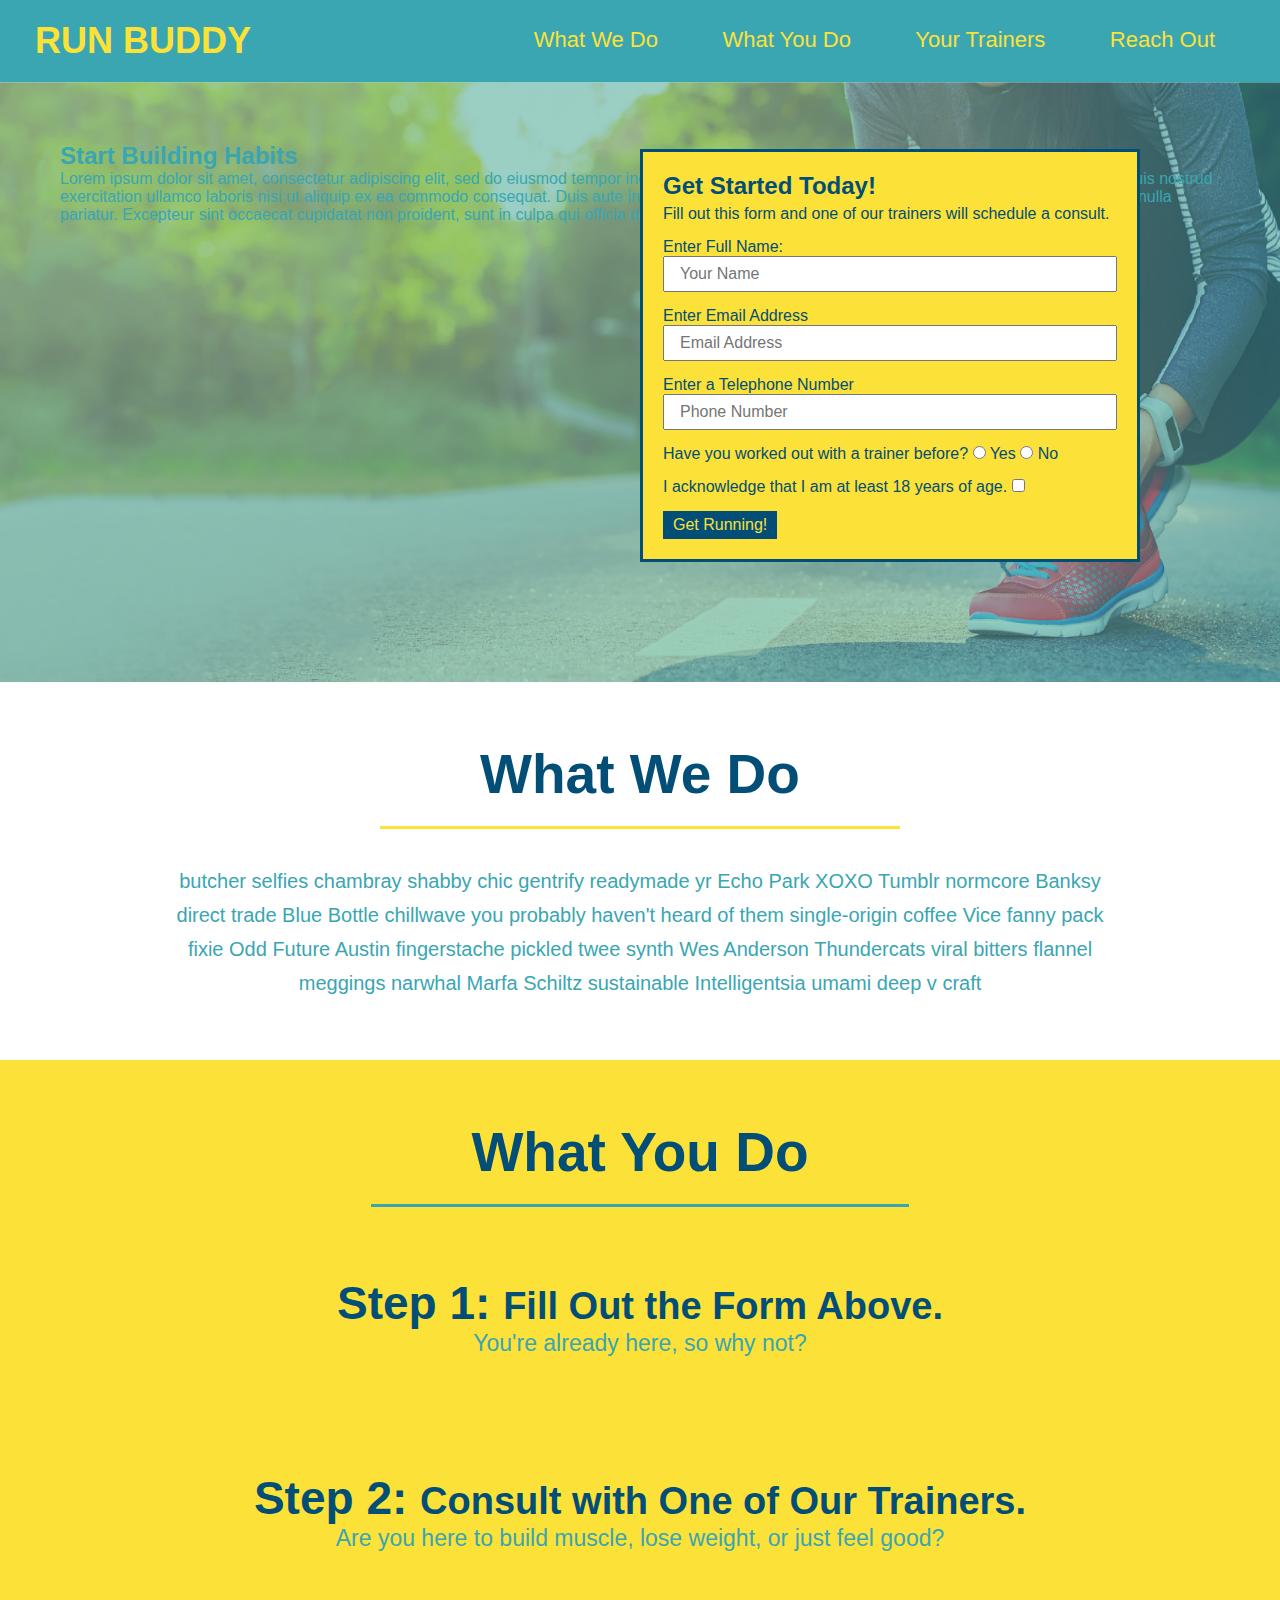
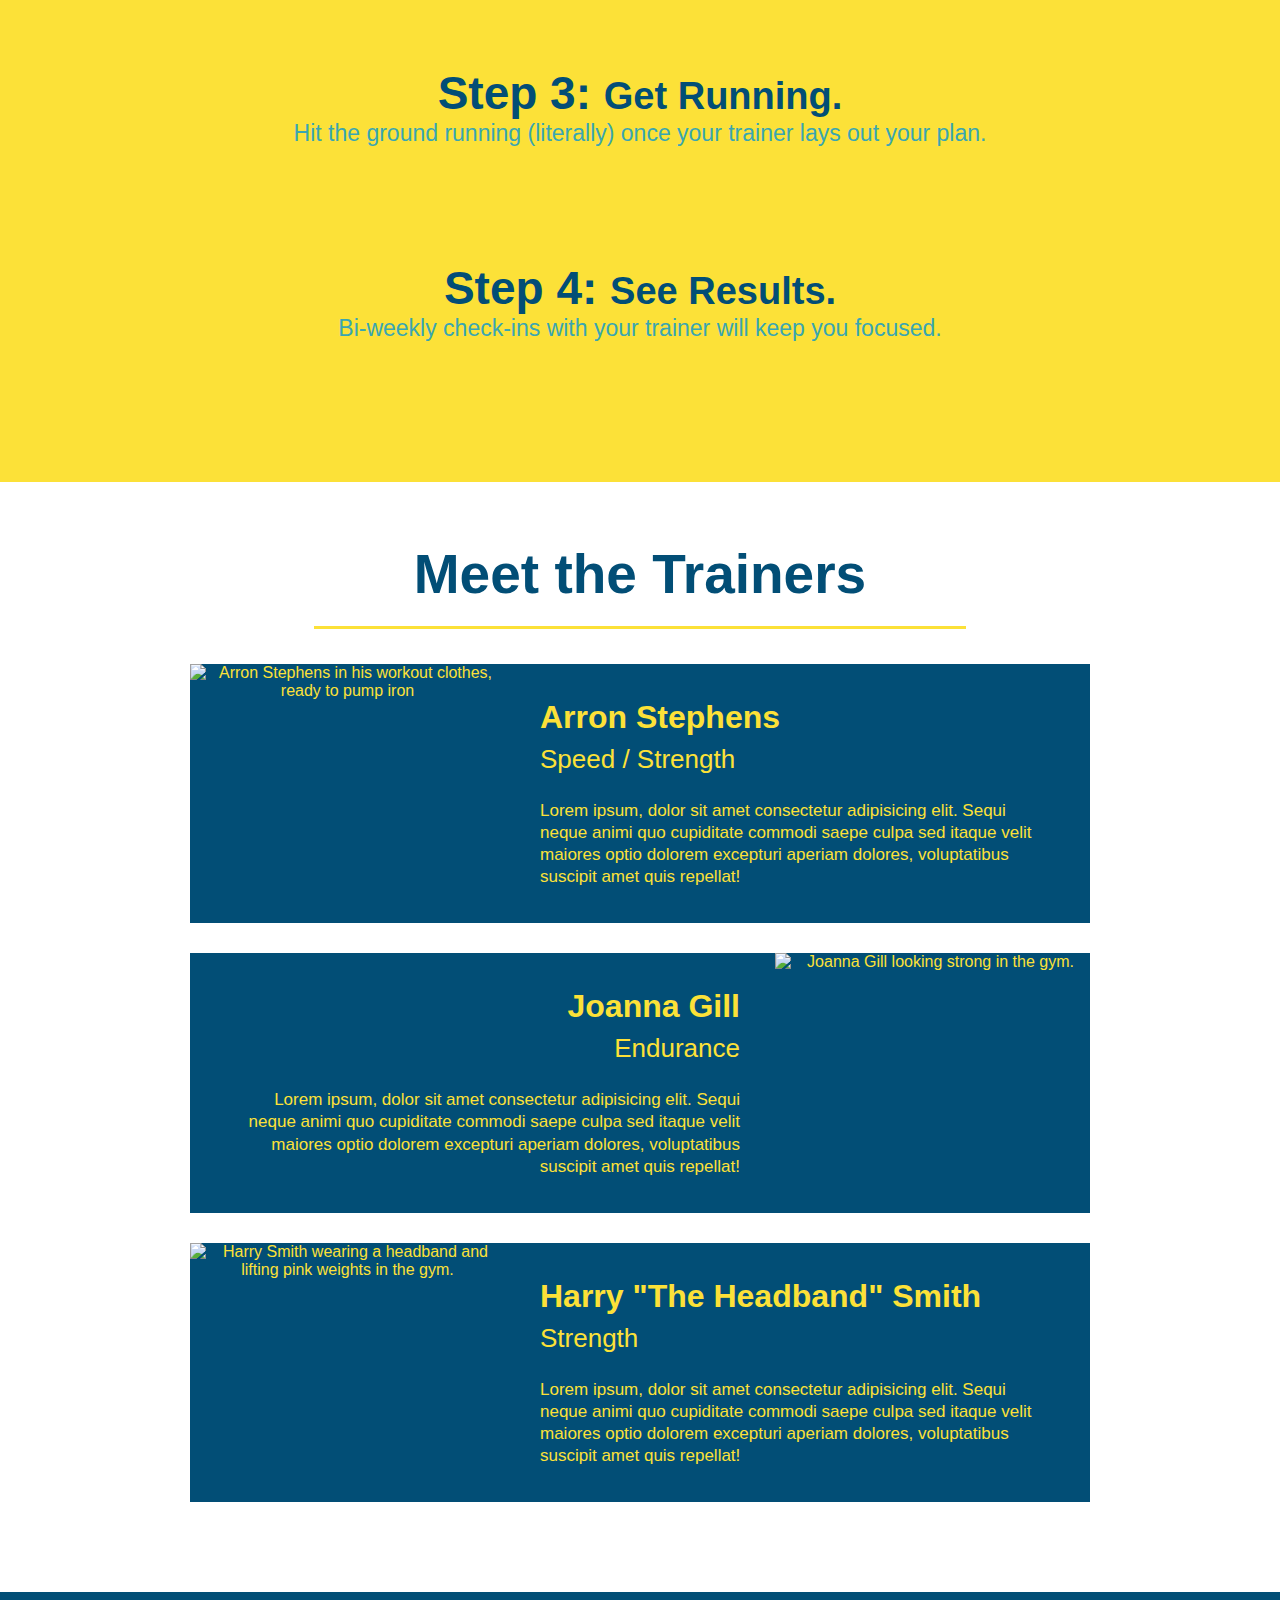
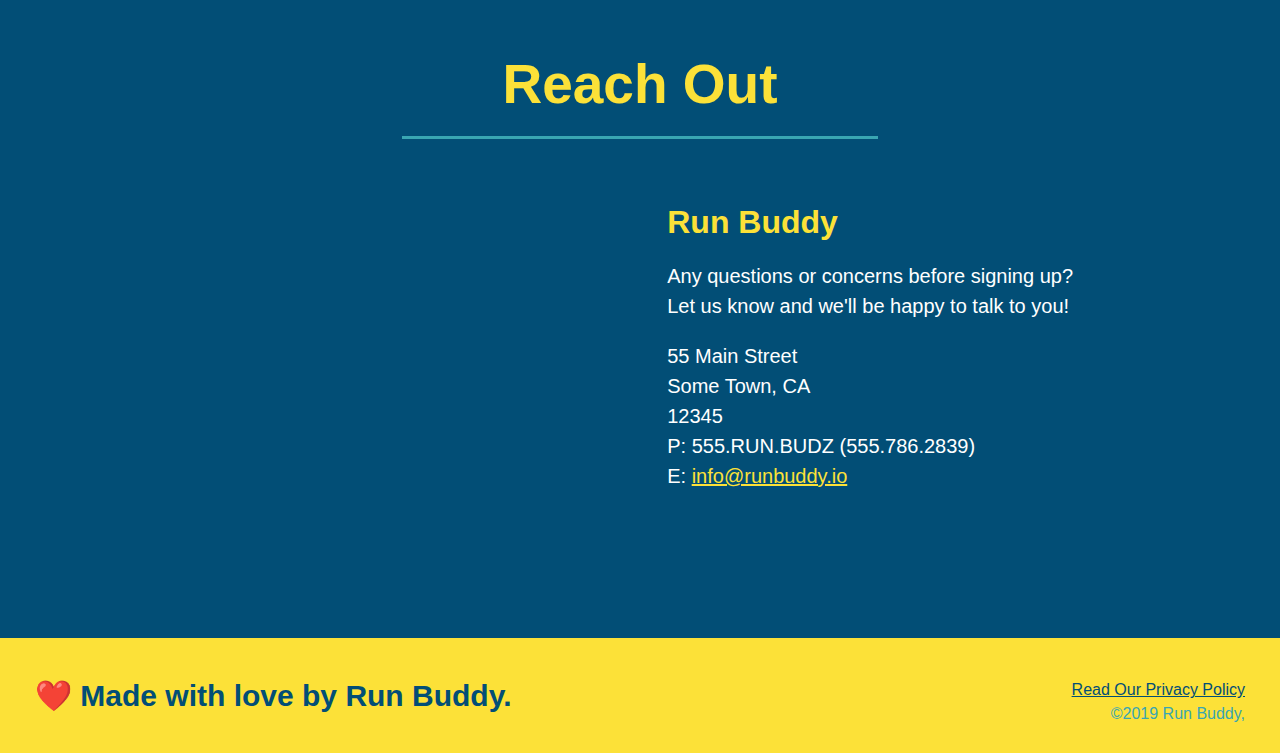
==== index.html @ 844c63ee "add content to hero, replace image" ====
<!DOCTYPE html>
<html lang="en">
    <head>
        <meta charset="UTF-8"/>
        <link rel="stylesheet" href="./assets/css/style.css"/>
        <title>Run Buddy</title>
    </head>
    <!-- body -->
    <body>
        <!--navigation-->
        <header>
            <h1>
                <a href="/">RUN BUDDY</a> 
            </h1>
            <nav>
                <!--Unordered list element-->
                <ul>
                    <li>
                        <!--anchor element-->
                        <a href="#what-we-do">What We Do</a>
                    </li>
                    <li>
                        <a href="#what-you-do">What You Do</a>
                    </li>
                    <li>    
                        <a href="#your-trainers">Your Trainers</a>
                    </li> 
                    <li>
                        <a href="#reach-out">Reach Out</a>
                    </li>  
                 </ul>  
            </nav>
        </header>
        <!--hero/jumbotron-->
        <section class="hero">
            <div>
                <h2>Start Building Habits</h2>
                <p>
                    Lorem ipsum dolor sit amet, consectetur adipiscing elit, sed do eiusmod tempor incididunt ut labore et dolore magna aliqua. 
                    Ut enim ad minim veniam, quis nostrud exercitation ullamco laboris nisi ut aliquip ex ea commodo consequat. Duis aute irure 
                    dolor in reprehenderit in voluptate velit esse cillum dolore eu fugiat nulla pariatur. Excepteur sint occaecat cupidatat non 
                    proident, sunt in culpa qui officia deserunt mollit anim id est laborum.
                </p>
            </div>
            <div class="hero-form">
                <h3>Get Started Today!</h3>
                <p>Fill out this form and one of our trainers will schedule a consult.</p>
                <form>
                    <label for="name">Enter Full Name:</label>
                    <input type="text" placeholder="Your Name" name="name" id="name" class="form-input"/>
                    <label for="email">Enter Email Address</label>
                    <input type="email" placeholder="Email Address" name="email" id="email" class="form-input"/>
                    <label for="phone">Enter a Telephone Number</label>
                    <input type="tel" placeholder="Phone Number" name="phone" id="phone" class="form-input"/>
                    <p>
                        Have you worked out with a trainer before? 
                        <input type="radio" name="trainer-confirm" id="trainer-yes" /> 
                        <label for="trainer-yes">Yes</label>
                        <input type="radio" name="trainer-confirm" id="trainer-no" />
                        <label for="trainer-no">No</label>
                    </p>
                    <p>
                        <label for="checkbox">
                            I acknowledge that I am at least 18 years of age. 
                        </label>
                        <input type="checkbox" name="age-confirm" id="checkbox" /> 
                    </p>  
                    <button type="submit">
                        Get Running! 
                    </button>
                </form>
            </div>
        </section>
        <!--"what we do" section-->
        <section id="what-we-do" class="intro"> 
            <h2 class="section-title primary-border">What We Do</h2>
            <p>
                butcher selfies chambray shabby chic gentrify readymade yr Echo Park XOXO Tumblr normcore Banksy direct trade Blue Bottle chillwave you probably haven't heard of them single-origin coffee Vice fanny pack fixie Odd Future Austin fingerstache pickled twee synth Wes Anderson Thundercats viral bitters flannel meggings narwhal Marfa Schiltz sustainable Intelligentsia umami deep v craft
            </p>
        </section>
        <!--"what you do" section-->
        <section id="what-you-do" class="steps">
            <h2 class="section-title secondary-border">What You Do</h2>
            <div>
                <img src="./assets/images/step-1.svg" alt="" /> 
                <h3>Step 1: <span>Fill Out the Form Above.</span></h3>
                <p>You're already here, so why not?</p>
            </div>
            <div>
                <img src="./assets/images/step-2.svg" alt="" />
                <h3>Step 2: <span>Consult with One of Our Trainers.</span></h3>
                <p>Are you here to build muscle, lose weight, or just feel good?</p>
            </div>
            <div>
                <img src="./assets/images/step-3.svg" alt="" /> 
                <h3>Step 3: <span>Get Running.</span></h3>
                <p>Hit the ground running (literally) once your trainer lays out your plan.</p>
            </div>
            <div>
                <img src="./assets/images/step-4.svg" alt="" />
                <h3>Step 4: <span>See Results.</span></h3>
                <p>Bi-weekly check-ins with your trainer will keep you focused.</p>
            </div>
        </section>
        <!--"meet the trainers" section-->
        <section id="your-trainers" class="trainers">
            <h2 class="section-title primary-border">Meet the Trainers</h2>
            <article class="trainer">
                <img src="./assets/images/trainer-1.jpg" alt="Arron Stephens in his workout clothes, ready to pump iron"/>
                <div class="trainer-bio text-left">
                    <h3>Arron Stephens</h3>
                    <h4>Speed / Strength</h4>
                    <p>Lorem ipsum, dolor sit amet consectetur adipisicing elit. Sequi neque animi quo cupiditate commodi saepe culpa sed
                        itaque velit maiores optio dolorem excepturi aperiam dolores, voluptatibus suscipit amet quis repellat!
                    </p>
                </div>
            </article>
            <article class="trainer"> 
                <div class="trainer-bio text-right">
                    <h3>Joanna Gill</h3>
                    <h4>Endurance</h4>
                    <p>
                        Lorem ipsum, dolor sit amet consectetur adipisicing elit. Sequi neque animi quo cupiditate commodi saepe culpa sed
                        itaque velit maiores optio dolorem excepturi aperiam dolores, voluptatibus suscipit amet quis repellat!
                    </p>
                </div>
                <img src="./assets/images/trainer-2.jpg" alt="Joanna Gill looking strong in the gym."/>
            </article>
            <article class="trainer">
                <img src="./assets/images/trainer-3.jpg" alt="Harry Smith wearing a headband and lifting pink weights in the gym."/>
                <div class="trainer-bio text-left">
                    <h3>Harry "The Headband" Smith</h3>
                    <h4>Strength</h4>
                    <p>
                        Lorem ipsum, dolor sit amet consectetur adipisicing elit. Sequi neque animi quo cupiditate commodi saepe culpa sed
                        itaque velit maiores optio dolorem excepturi aperiam dolores, voluptatibus suscipit amet quis repellat!
                    </p>
                </div>
            </article>
        </section>
        <!--"reach out" section-->
        <section id="reach-out" class="contact">
            <h2 class="section-title secondary-border">Reach Out</h2>
            <div class="contact-info">
                <iframe src="https://www.google.com/maps/embed?pb=!1m18!1m12!1m3!1d23489.97792749799!2d-83.34993904237697!3d42.61371220005047!2m3!1f0!2f0!3f0!3m2!1i1024!2i768!4f13.1!3m3!1m2!1s0x8824bc27bd8ae951%3A0x22fd8c2c5633e300!2sSylvan%20Lake%2C%20MI!5e0!3m2!1sen!2sus!4v1632785707071!5m2!1sen!2sus" 
                width="400" 
                height="400" 
                style="border:0;" 
                allowfullscreen="" 
                oading="lazy"></iframe>
                <div>
                    <H3>Run Buddy</H3>
                    <p> 
                       Any questions or concerns before signing up? 
                       <br />
                       Let us know and we'll be happy to talk to you!  
                    </p>
                    <address>
                        55 Main Street <br />
                        Some Town, CA <br />
                        12345<br />
                        P: 555.RUN.BUDZ (555.786.2839) <br />
                        E: <a href="mailto:info@runbuddy.io">info@runbuddy.io</a>
                    </address>
                </div>
            </div>
        </section>
        <!-- footer -->
        <footer>
            <h2>❤️ Made with love by Run Buddy.</h2>
            <div>
                <a href="./privacy-policy.html">Read Our Privacy Policy</a><br />
                &copy;2019 Run Buddy,
            </div>
        </footer>
    </body>
</html>
---- assets/css/style.css ----
/*universal css that applies to all items (utility classes)*/
* { 
    margin: 0 ;
    padding: 0;
    box-sizing: border-box;
}
.text-left{
    text-align: left;
}
.text-right{
    text-align: right;
}
/* header styling  */
header{
    padding: 20px 35px;
    background-color: #39a6b2;
}
header h1{
    font-weight: bold;
    font-size: 36px;
    color: #fce138;
    margin: 0;
    display: inline;
}
header a {
    text-decoration: none;
    color: #fce138;
}
header nav{
    float: right;
    margin: 7px 0;
}
header nav ul li{
   display: inline; 
}
header nav ul li a {
    margin: 0 30px;
    font-weight: lighter;
    font-size: 22px;
}
/*header styling end */
/* general body styling */
body{
    color: #39a6b2;
    font-family: Arial, Helvetica, sans-serif;
}
section {
    padding: 60px;
}
.section-title{ 
    font-size: 55px;
    color: #024e76;
    margin-bottom: 35px;
    padding: 0 100px 20px 100px;
    display: inline-block;
    border-bottom: 3px solid;
}
.primary-border{
    border-color: #fce138;
}
.secondary-border{
    border-color: #39a6b2;
}
/* hero styling*/
.hero {
    background-image: url("../Images/hero-bg.jpeg");
    background-size: cover;
    background-position: center;
    height: 600px;
    position: relative;
}
.hero-form{
    background-color: #fce138;
    border: solid 3px #024e76;
    color: #024e76;
    width: 500px;
    padding: 20px;
    position: absolute;
    bottom: 120px;
    right: 140px;
}
.hero-form h3 {
    font-size: 24px;
    margin: 0;
}
.hero-form p {
    margin: 5px 0 15px 0;
}
.hero-form button{ 
    background-color: #024e76;
    color:#fce138;
    padding: 5px 10px;
    border: none;
    font-size: 16px;
}
.form-input{
    border: 1 px solid #024e76;
    display: block;
    padding: 7px 15px;
    font-size: 16px;
    color: #024e76;
    width: 100%;
    margin-bottom: 15px;
}
.form-input label { 
    margin: 0 5px;
}
/* hero styling end*/
/* what we do styling */ 
.intro {
    text-align: center;
}

.intro p{
    line-height: 1.7;
    color: #39a6b2;
    width: 80%;
    font-size: 20px;
    margin: 0 auto;
}
/* what we do styling end*/
/* what you do styling */
.steps{
    text-align: center;
    background: #fce138;
}
.steps div{
    margin-bottom: 80px;
}
.steps img{
    width: 15%;
    margin: 10px 0;
}
.steps h3 {
    color: #024e76;
    font-size: 46px;
    margin-top: 10px;
}
.steps p{
    color: #39a6b2;
    font-size: 23px;
}
.steps span{
    font-size: 38px;
}
/* what you do styling end */
/* trainers styling */
.trainers{
    text-align: center;
}
.trainer {
    width: 900px;
    margin: 0 auto 30px auto;
    background: #024e76;
    color: #fce138;
    overflow: auto;
}
.trainer img {
    width: 35%;
    float: left;
}
.trainer-bio { 
    padding: 35px;
    float: left;
    width: 65%;
}
.trainer-bio h3 {
    font-size: 32px;
    margin-bottom: 8px;
}
.trainer-bio h4 {
    font-weight: lighter;
    font-size: 26px;
    margin-bottom: 25px;
}
.trainer-bio p {
    font-size: 17px;
    line-height: 1.3;
}
/* trainers styling end*/
/* contact styling*/
.contact{
    background-color: #024e76;
    text-align: center;
}
.contact h2{
    color: #fce138;
}
.contact-info iframe{
    width: 400px;
    height: 400px;
}
.contact-info div {
    width: 410px;
    display: inline-block;
    vertical-align: top;
    text-align: left;
    margin: 30px 0 0 60px;
    color: white;
  }
.contact-info h3{
    color: #fce138;
    font-size: 32px;
}
.contact-info p, .contact-info address{
    margin: 20px 0px;
    line-height: 1.5;
    font-size: 20px;
    font-style: normal;
}
.contact-info a{
    color: #fce138;
}
/* contact styling ends */

/* footer styling*/ 
footer { 
    background: #fce138;
    width: 100%;
    padding: 40px 35px;
}
footer h2 {
    display: inline;
    color: #024e76;
    font-size: 30px;
    margin: 0;
}
footer div{
    float: right;
    line-height: 1.5;
    text-align: right;
}
footer a{
    color: #024e76;
}
/* privacy policy page start*/ 
.page-title {
    color: #fce138;
    display: inline-block;
    border-bottom: 4px solid #fce138;
    padding: 0 80px 15px 80px;
    font-weight: normal;
    font-size: 42px;
    font-style: italic;
}
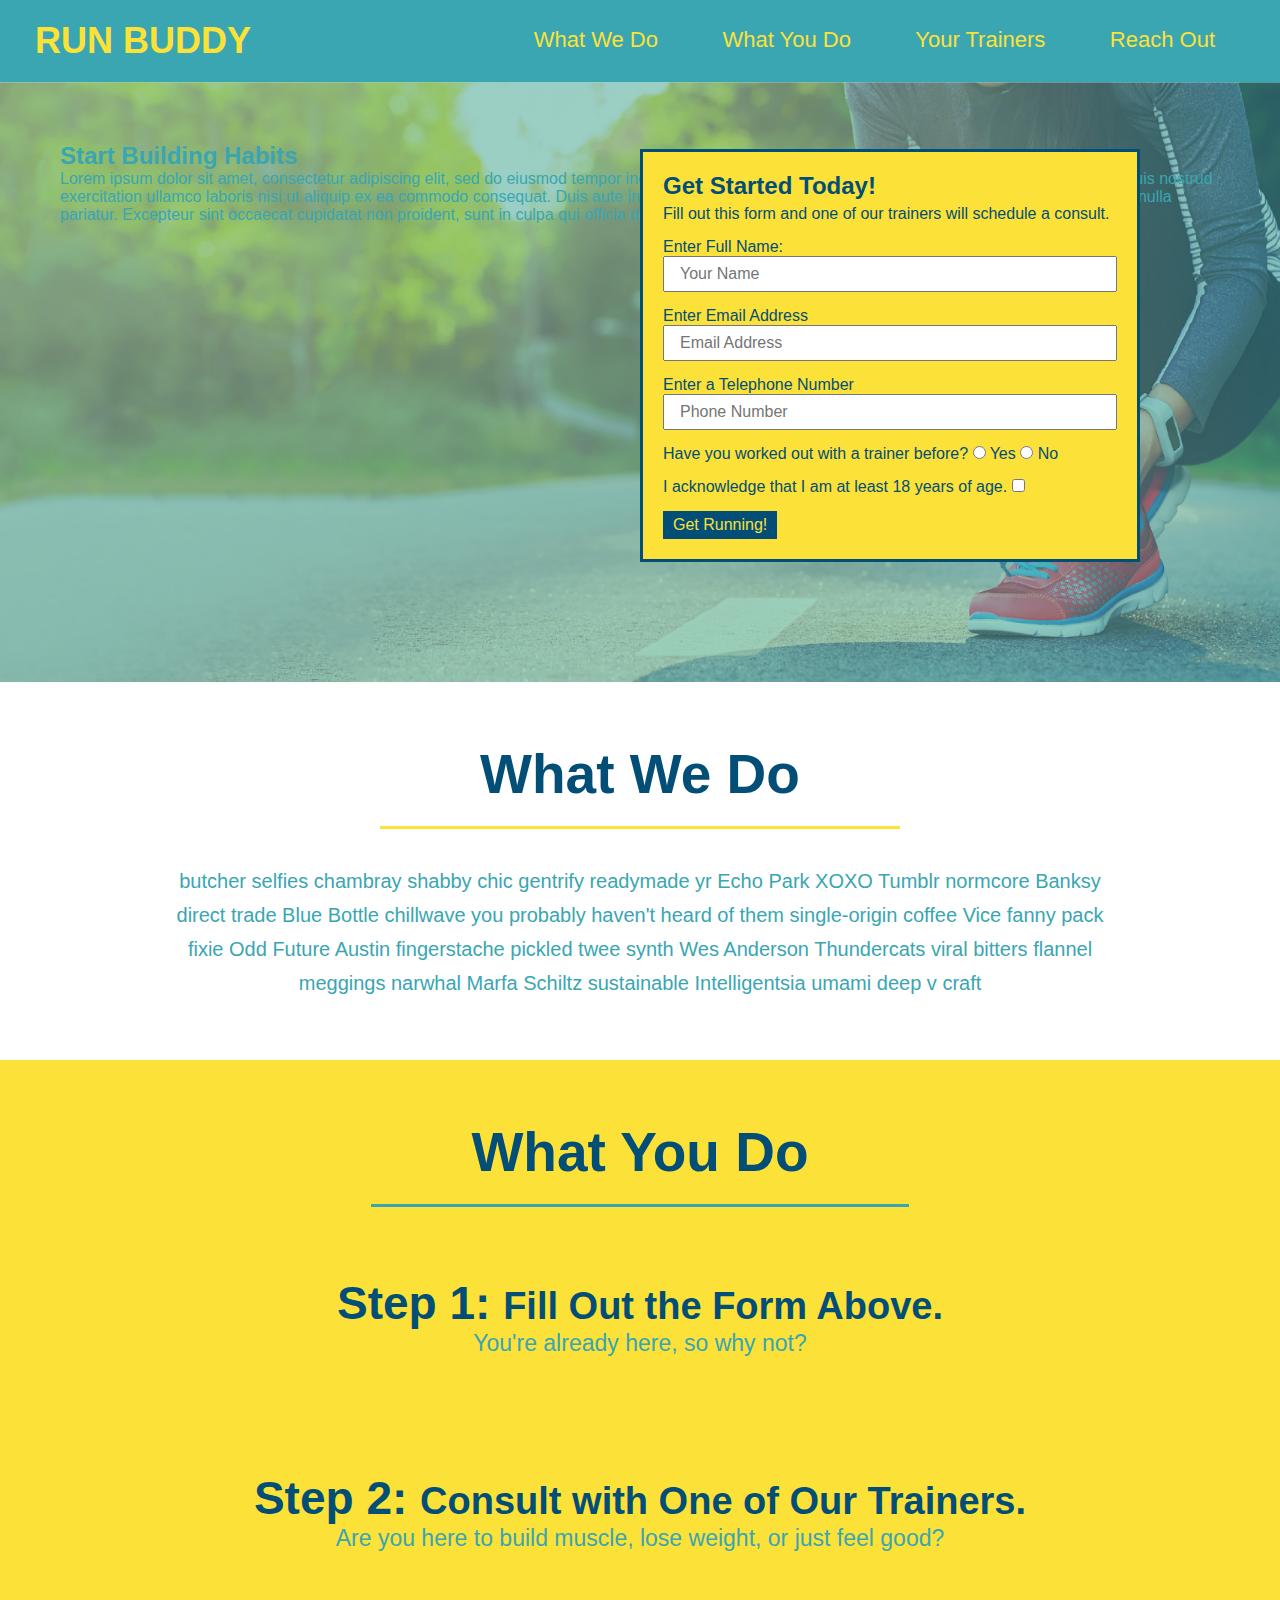
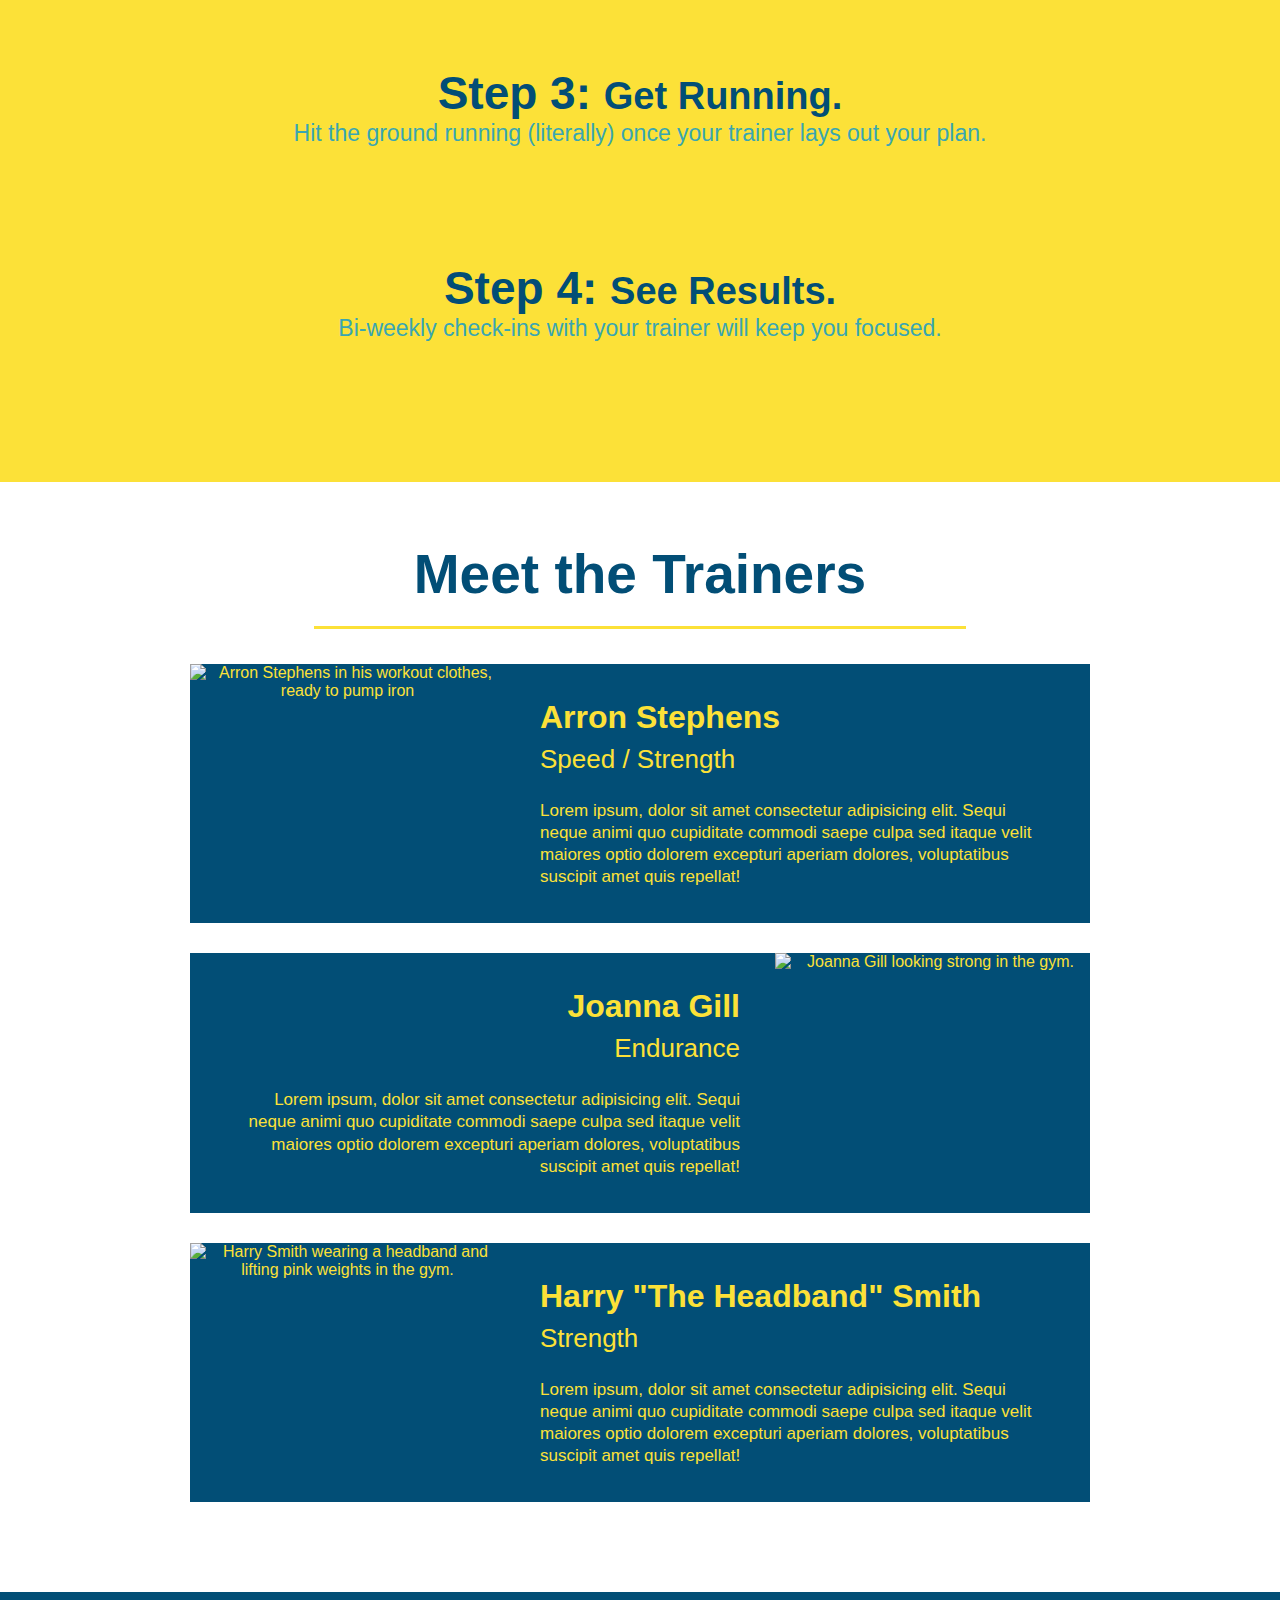
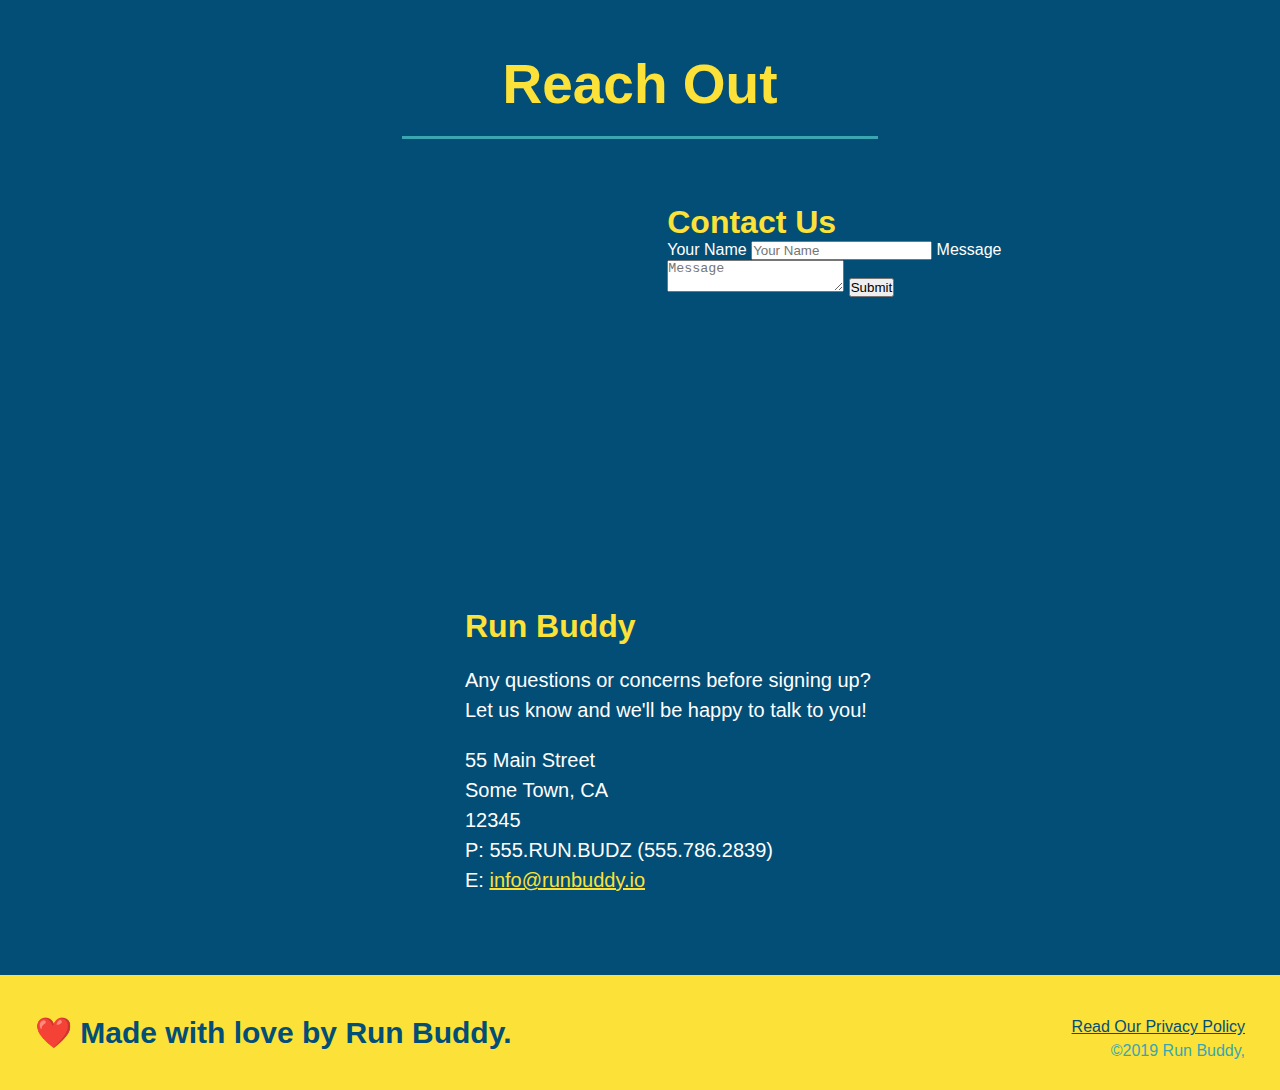
==== commit d420bc9f: "add contact form" ====
--- a/index.html
+++ b/index.html
@@ -148,6 +148,18 @@
                 style="border:0;" 
                 allowfullscreen="" 
                 oading="lazy"></iframe>
+                <div class="contact-form">
+                    <h3>Contact Us</h3>
+                    <form>
+                       <label for="contact-name">Your Name</label>
+                       <input type="text" id="contact-name" placeholder="Your Name" />
+                  
+                       <label for="contact-message">Message</label>
+                       <textarea id="contact-message" placeholder="Message"></textarea>
+                  
+                       <button type="submit">Submit</button>
+                      </form>
+                  </div>
                 <div>
                     <H3>Run Buddy</H3>
                     <p> 
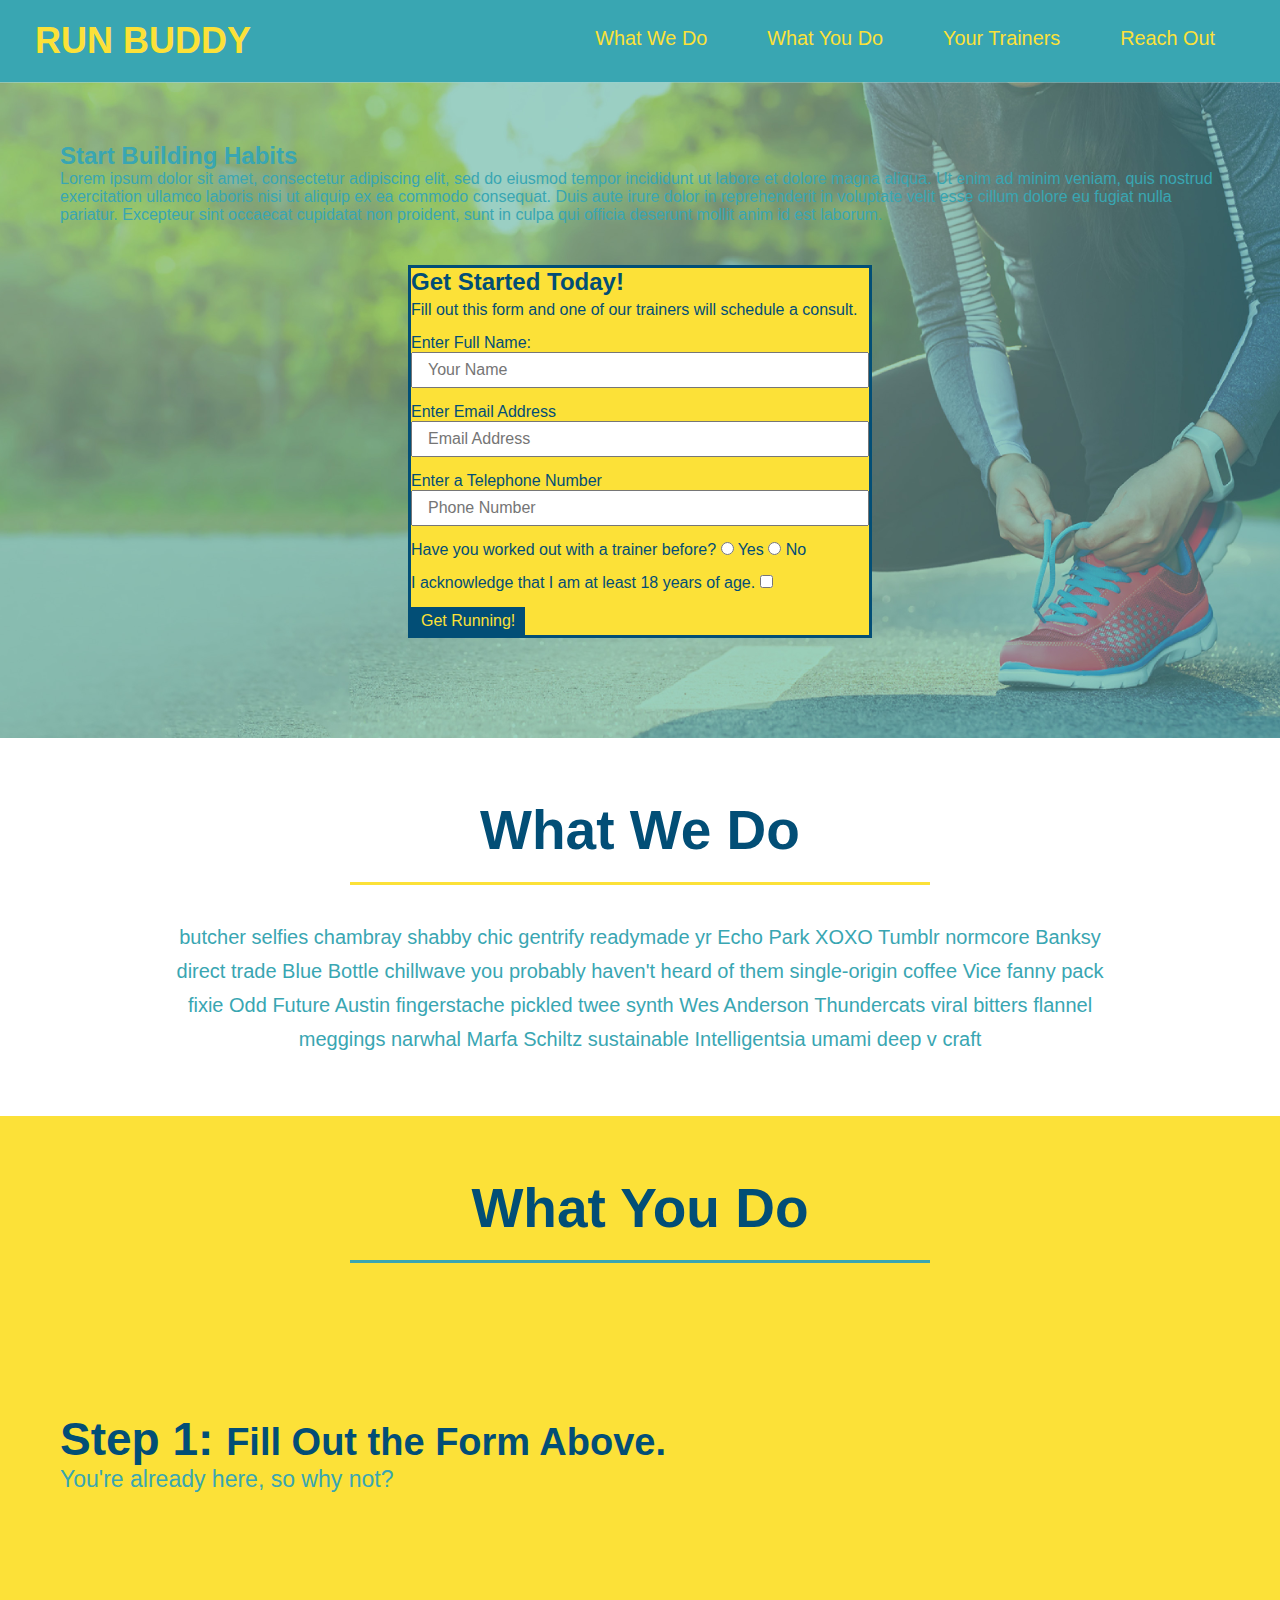
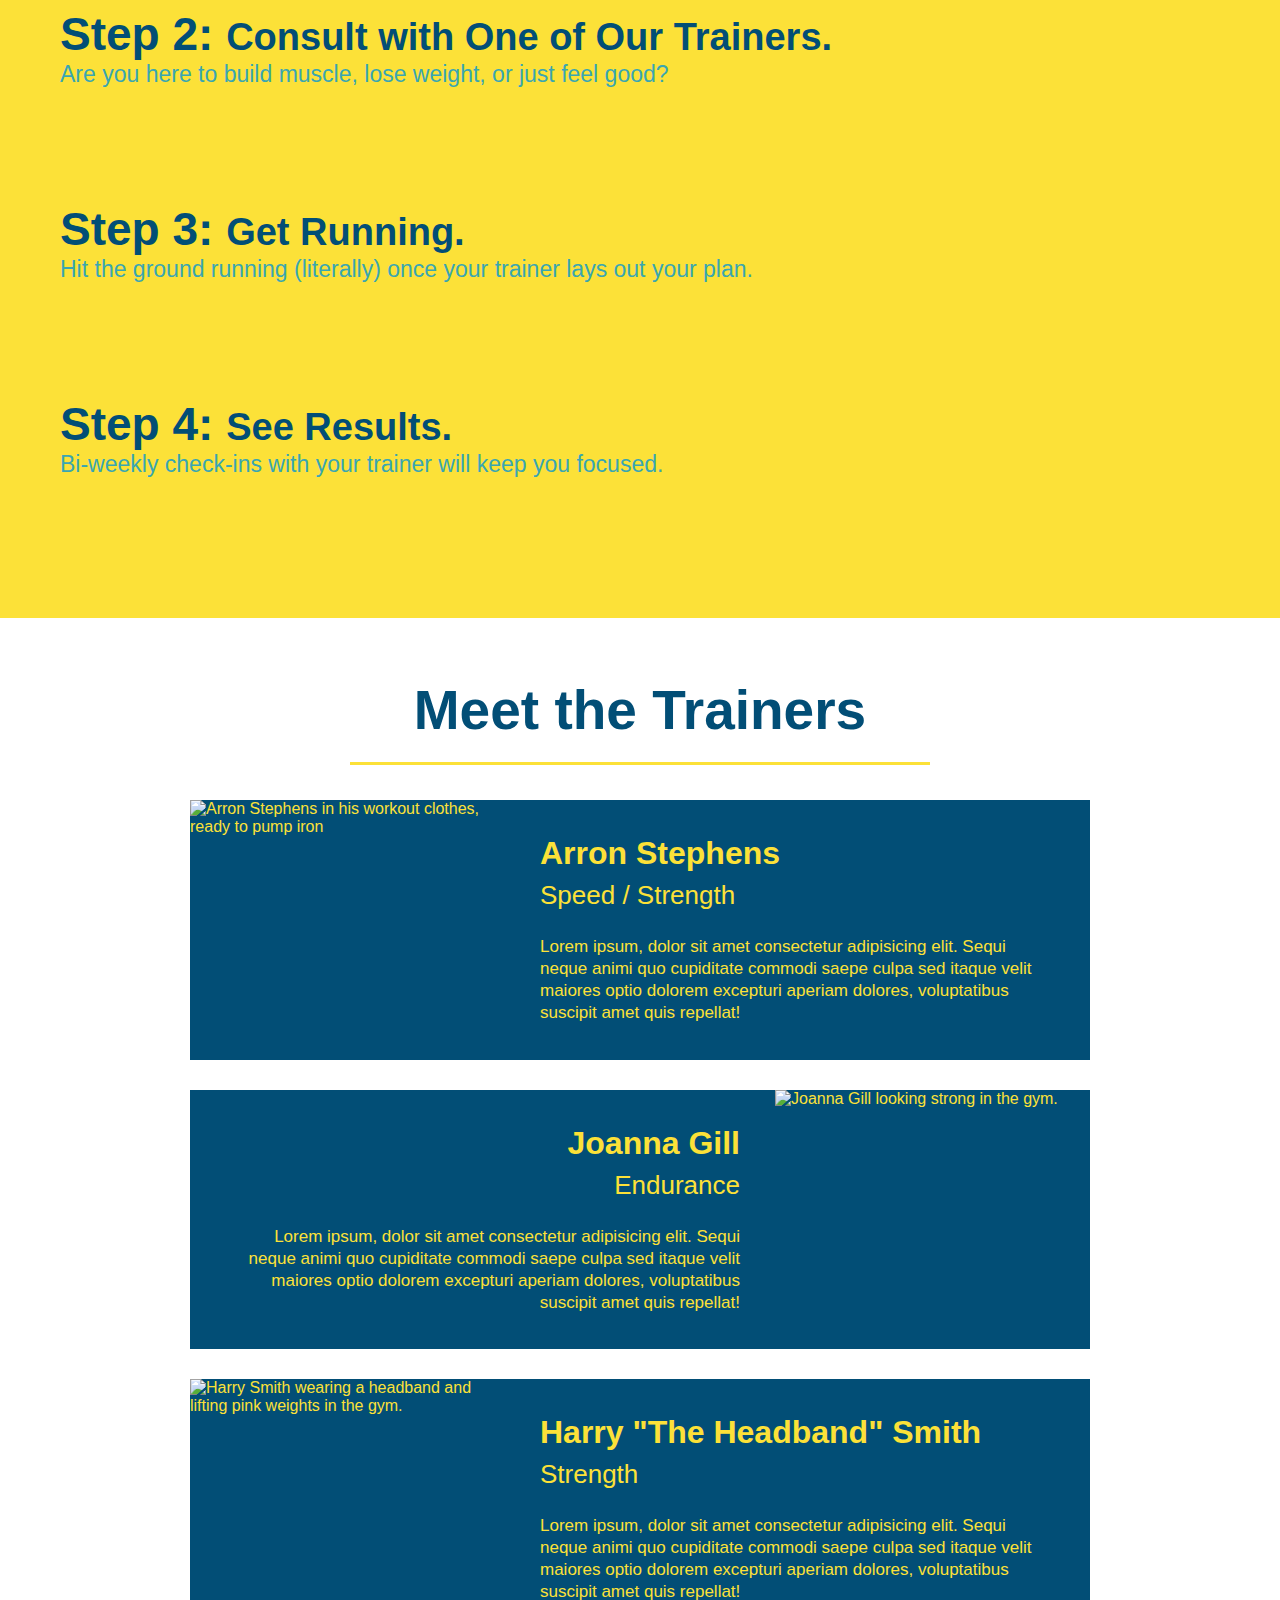
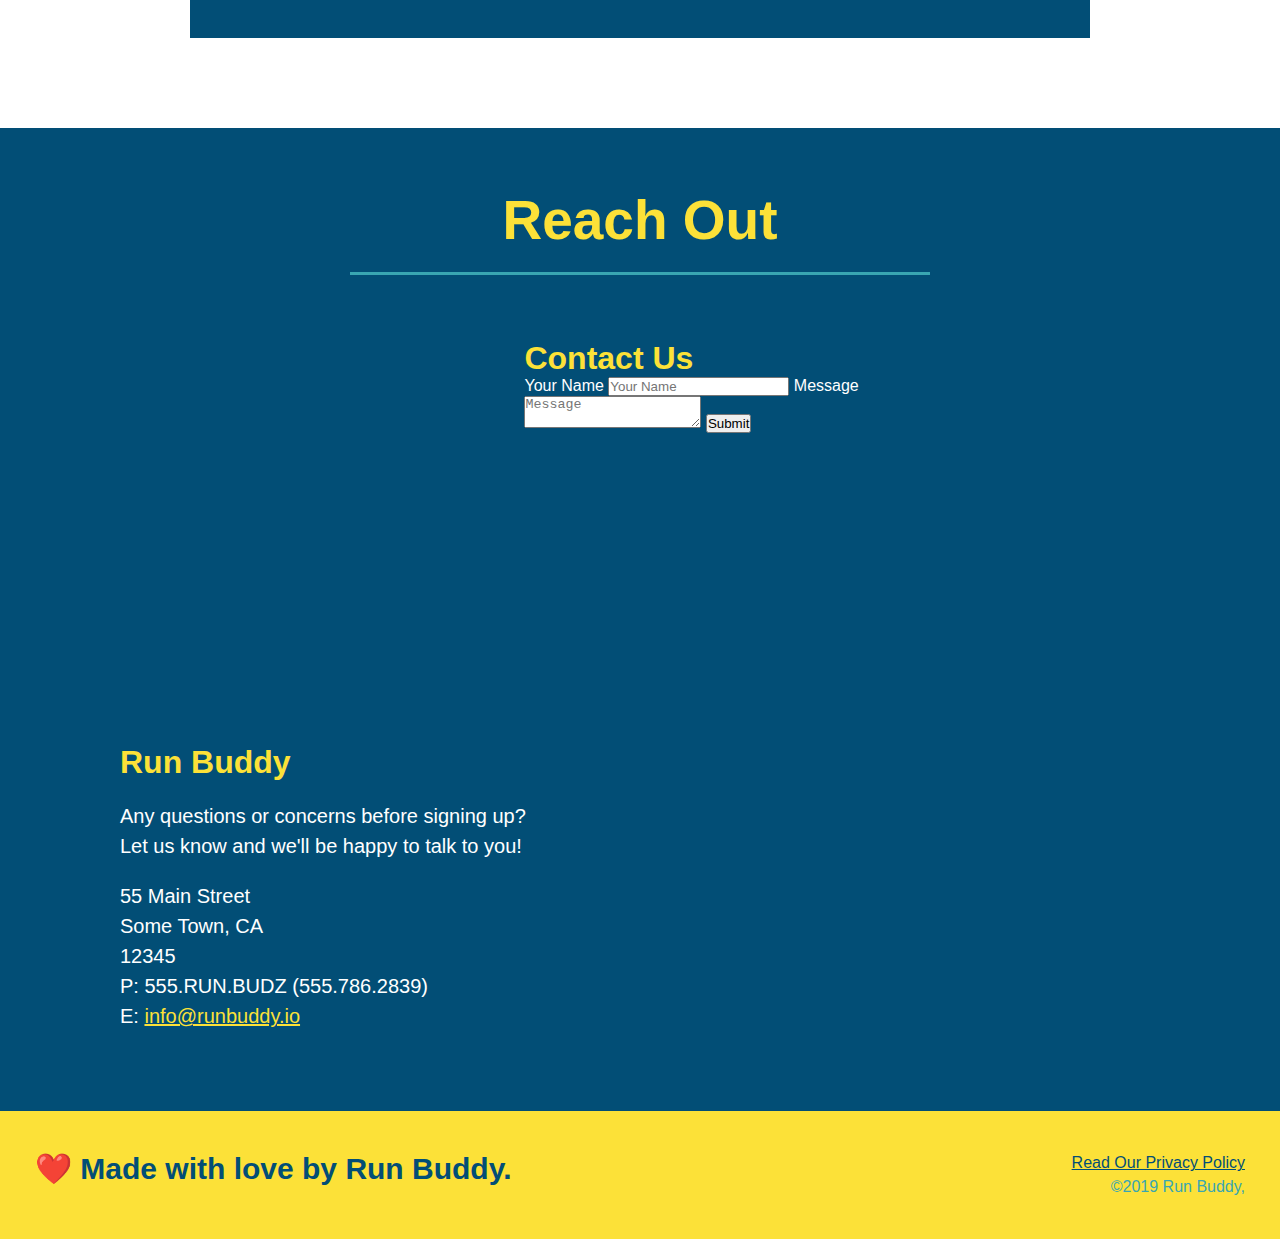
==== commit 78f74968: "added flexbox to section headings" ====
--- a/index.html
+++ b/index.html
@@ -73,14 +73,20 @@
         </section>
         <!--"what we do" section-->
         <section id="what-we-do" class="intro"> 
-            <h2 class="section-title primary-border">What We Do</h2>
-            <p>
+            <div class="flex-row">
+                <h2 class="section-title primary-border">What We Do</h2>
+            </div>
+            <div class="flex-row">
+                <p>
                 butcher selfies chambray shabby chic gentrify readymade yr Echo Park XOXO Tumblr normcore Banksy direct trade Blue Bottle chillwave you probably haven't heard of them single-origin coffee Vice fanny pack fixie Odd Future Austin fingerstache pickled twee synth Wes Anderson Thundercats viral bitters flannel meggings narwhal Marfa Schiltz sustainable Intelligentsia umami deep v craft
-            </p>
+                </p>
+            </div>
         </section>
         <!--"what you do" section-->
         <section id="what-you-do" class="steps">
-            <h2 class="section-title secondary-border">What You Do</h2>
+            <div class="flex-row">
+                <h2 class="section-title secondary-border">What You Do</h2>
+            </div>
             <div>
                 <img src="./assets/images/step-1.svg" alt="" /> 
                 <h3>Step 1: <span>Fill Out the Form Above.</span></h3>
@@ -104,7 +110,9 @@
         </section>
         <!--"meet the trainers" section-->
         <section id="your-trainers" class="trainers">
-            <h2 class="section-title primary-border">Meet the Trainers</h2>
+            <div class="flex-row">
+               <h2 class="section-title primary-border">Meet the Trainers</h2>
+            </div>
             <article class="trainer">
                 <img src="./assets/images/trainer-1.jpg" alt="Arron Stephens in his workout clothes, ready to pump iron"/>
                 <div class="trainer-bio text-left">
@@ -140,7 +148,9 @@
         </section>
         <!--"reach out" section-->
         <section id="reach-out" class="contact">
-            <h2 class="section-title secondary-border">Reach Out</h2>
+           <div class="flex-row"> 
+                <h2 class="section-title secondary-border">Reach Out</h2>
+           </div>
             <div class="contact-info">
                 <iframe src="https://www.google.com/maps/embed?pb=!1m18!1m12!1m3!1d23489.97792749799!2d-83.34993904237697!3d42.61371220005047!2m3!1f0!2f0!3f0!3m2!1i1024!2i768!4f13.1!3m3!1m2!1s0x8824bc27bd8ae951%3A0x22fd8c2c5633e300!2sSylvan%20Lake%2C%20MI!5e0!3m2!1sen!2sus!4v1632785707071!5m2!1sen!2sus" 
                 width="400" 
--- a/assets/css/style.css
+++ b/assets/css/style.css
@@ -14,29 +14,34 @@
 header{
     padding: 20px 35px;
     background-color: #39a6b2;
+    display: flex;
+    justify-content: space-between;
+    flex-wrap: wrap;
 }
 header h1{
     font-weight: bold;
     font-size: 36px;
     color: #fce138;
     margin: 0;
-    display: inline;
 }
 header a {
     text-decoration: none;
     color: #fce138;
 }
 header nav{
-    float: right;
     margin: 7px 0;
 }
-header nav ul li{
-   display: inline; 
+header nav ul{
+    display: flex;
+    flex-wrap: wrap;
+    justify-content: space-between;
+    align-items: center;
+    list-style: none;
 }
 header nav ul li a {
     margin: 0 30px;
     font-weight: lighter;
-    font-size: 22px;
+    font-size: 1.55vw;
 }
 /*header styling end */
 /* general body styling */
@@ -50,39 +55,42 @@
 .section-title{ 
     font-size: 55px;
     color: #024e76;
-    margin-bottom: 35px;
-    padding: 0 100px 20px 100px;
-    display: inline-block;
     border-bottom: 3px solid;
+    padding-bottom: 20px;
+    text-align: center;
+    margin: 0 auto 35px auto;
+    width: 50%;
 }
 .primary-border{
     border-color: #fce138;
 }
 .secondary-border{
     border-color: #39a6b2;
+}
+.flex-row{
+    display: flex;
 }
 /* hero styling*/
 .hero {
     background-image: url("../Images/hero-bg.jpeg");
     background-size: cover;
     background-position: center;
-    height: 600px;
-    position: relative;
+    display: flex;
+    justify-content: center;
+    flex-wrap: wrap;
 }
 .hero-form{
     background-color: #fce138;
     border: solid 3px #024e76;
     color: #024e76;
-    width: 500px;
-    padding: 20px;
-    position: absolute;
-    bottom: 120px;
-    right: 140px;
+    width: 40%;
+    margin: 3.5%;
 }
 .hero-form h3 {
     font-size: 24px;
     margin: 0;
 }
+
 .hero-form p {
     margin: 5px 0 15px 0;
 }
@@ -105,11 +113,21 @@
 .form-input label { 
     margin: 0 5px;
 }
+.hero-cta{
+    width: 35%;
+    text-align: right;
+    margin: 3.5%;
+    color: #fff;
+    font-size: 18px;
+    line-height: 1.3;
+}
+.hero-cta h2{
+    font-style: italic;
+    font-size: 55px;
+    color: #fce138;
+}
 /* hero styling end*/
 /* what we do styling */ 
-.intro {
-    text-align: center;
-}
 
 .intro p{
     line-height: 1.7;
@@ -117,11 +135,11 @@
     width: 80%;
     font-size: 20px;
     margin: 0 auto;
+    text-align: center;
 }
 /* what we do styling end*/
 /* what you do styling */
 .steps{
-    text-align: center;
     background: #fce138;
 }
 .steps div{
@@ -145,9 +163,6 @@
 }
 /* what you do styling end */
 /* trainers styling */
-.trainers{
-    text-align: center;
-}
 .trainer {
     width: 900px;
     margin: 0 auto 30px auto;
@@ -181,7 +196,6 @@
 /* contact styling*/
 .contact{
     background-color: #024e76;
-    text-align: center;
 }
 .contact h2{
     color: #fce138;
@@ -215,18 +229,19 @@
 
 /* footer styling*/ 
 footer { 
+    display: flex;
+    justify-content: space-between;
+    flex-wrap: wrap;
     background: #fce138;
     width: 100%;
     padding: 40px 35px;
 }
 footer h2 {
-    display: inline;
     color: #024e76;
     font-size: 30px;
     margin: 0;
 }
 footer div{
-    float: right;
     line-height: 1.5;
     text-align: right;
 }
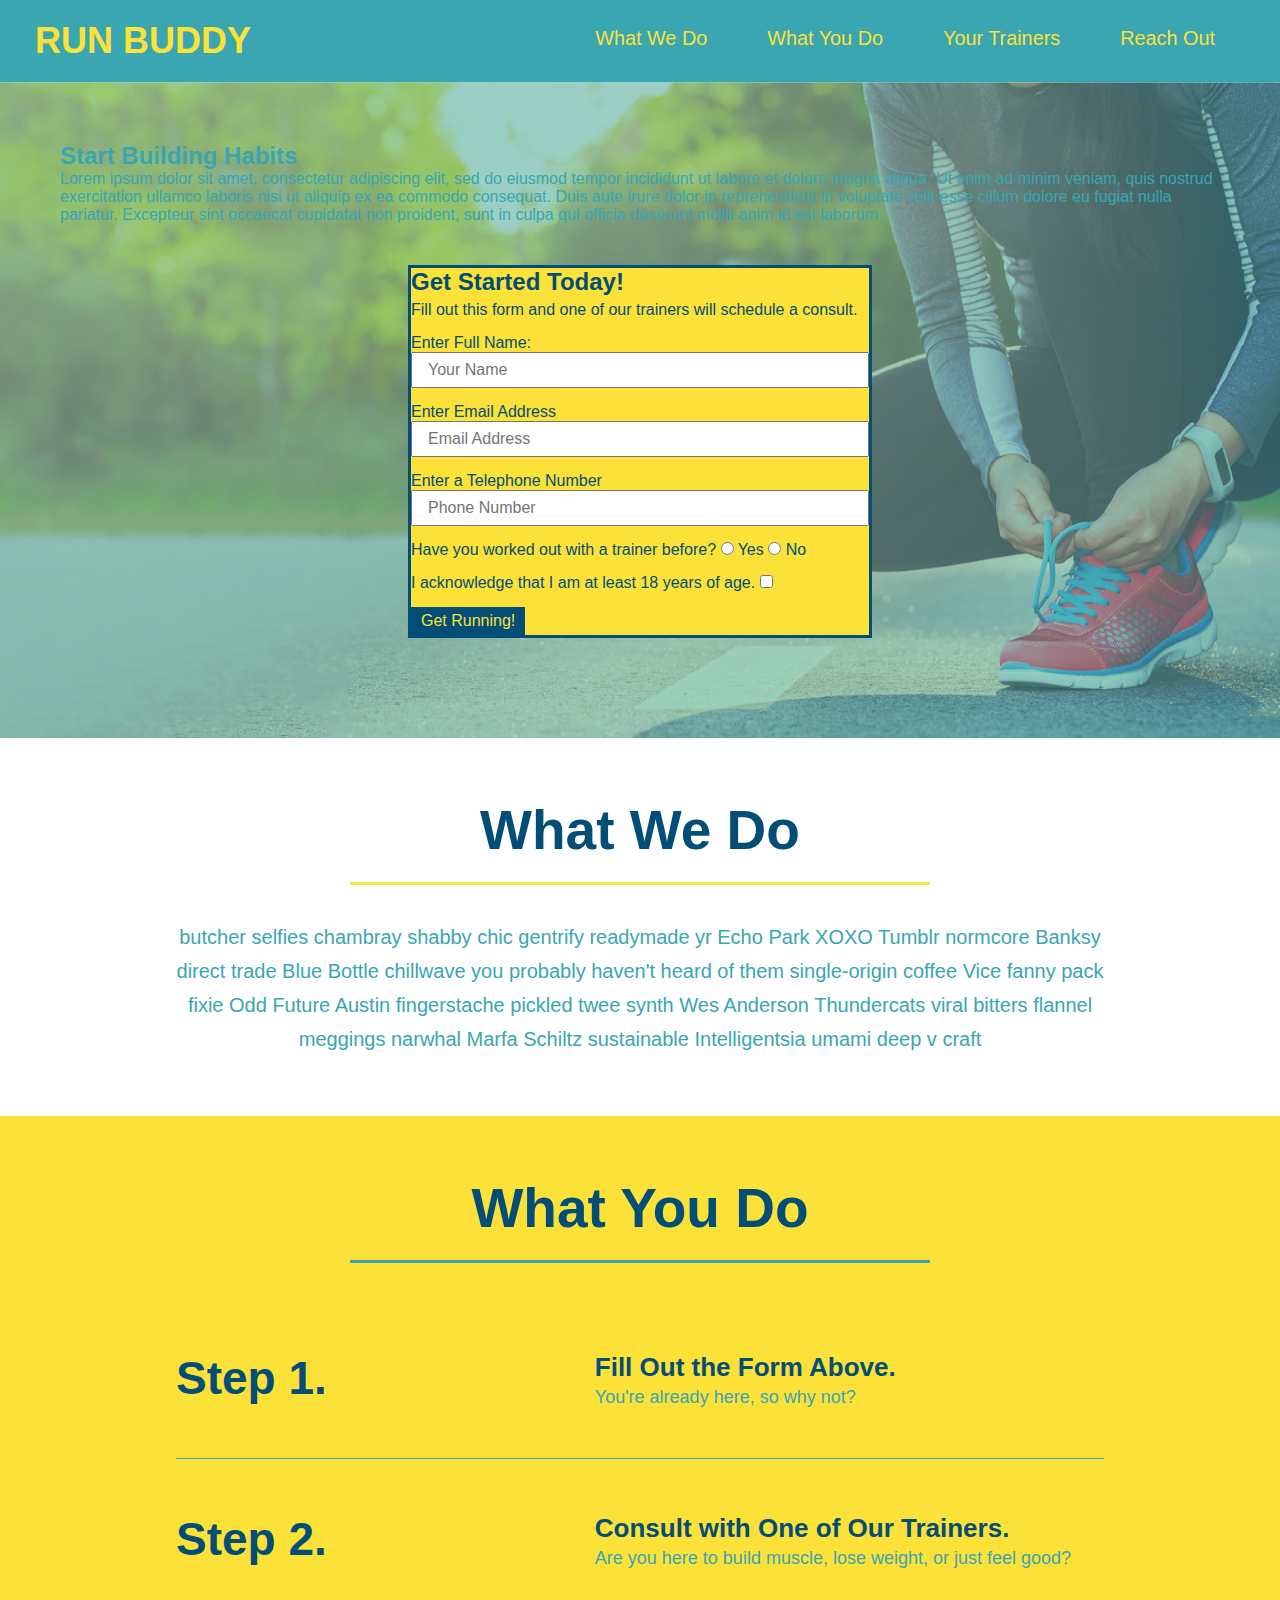
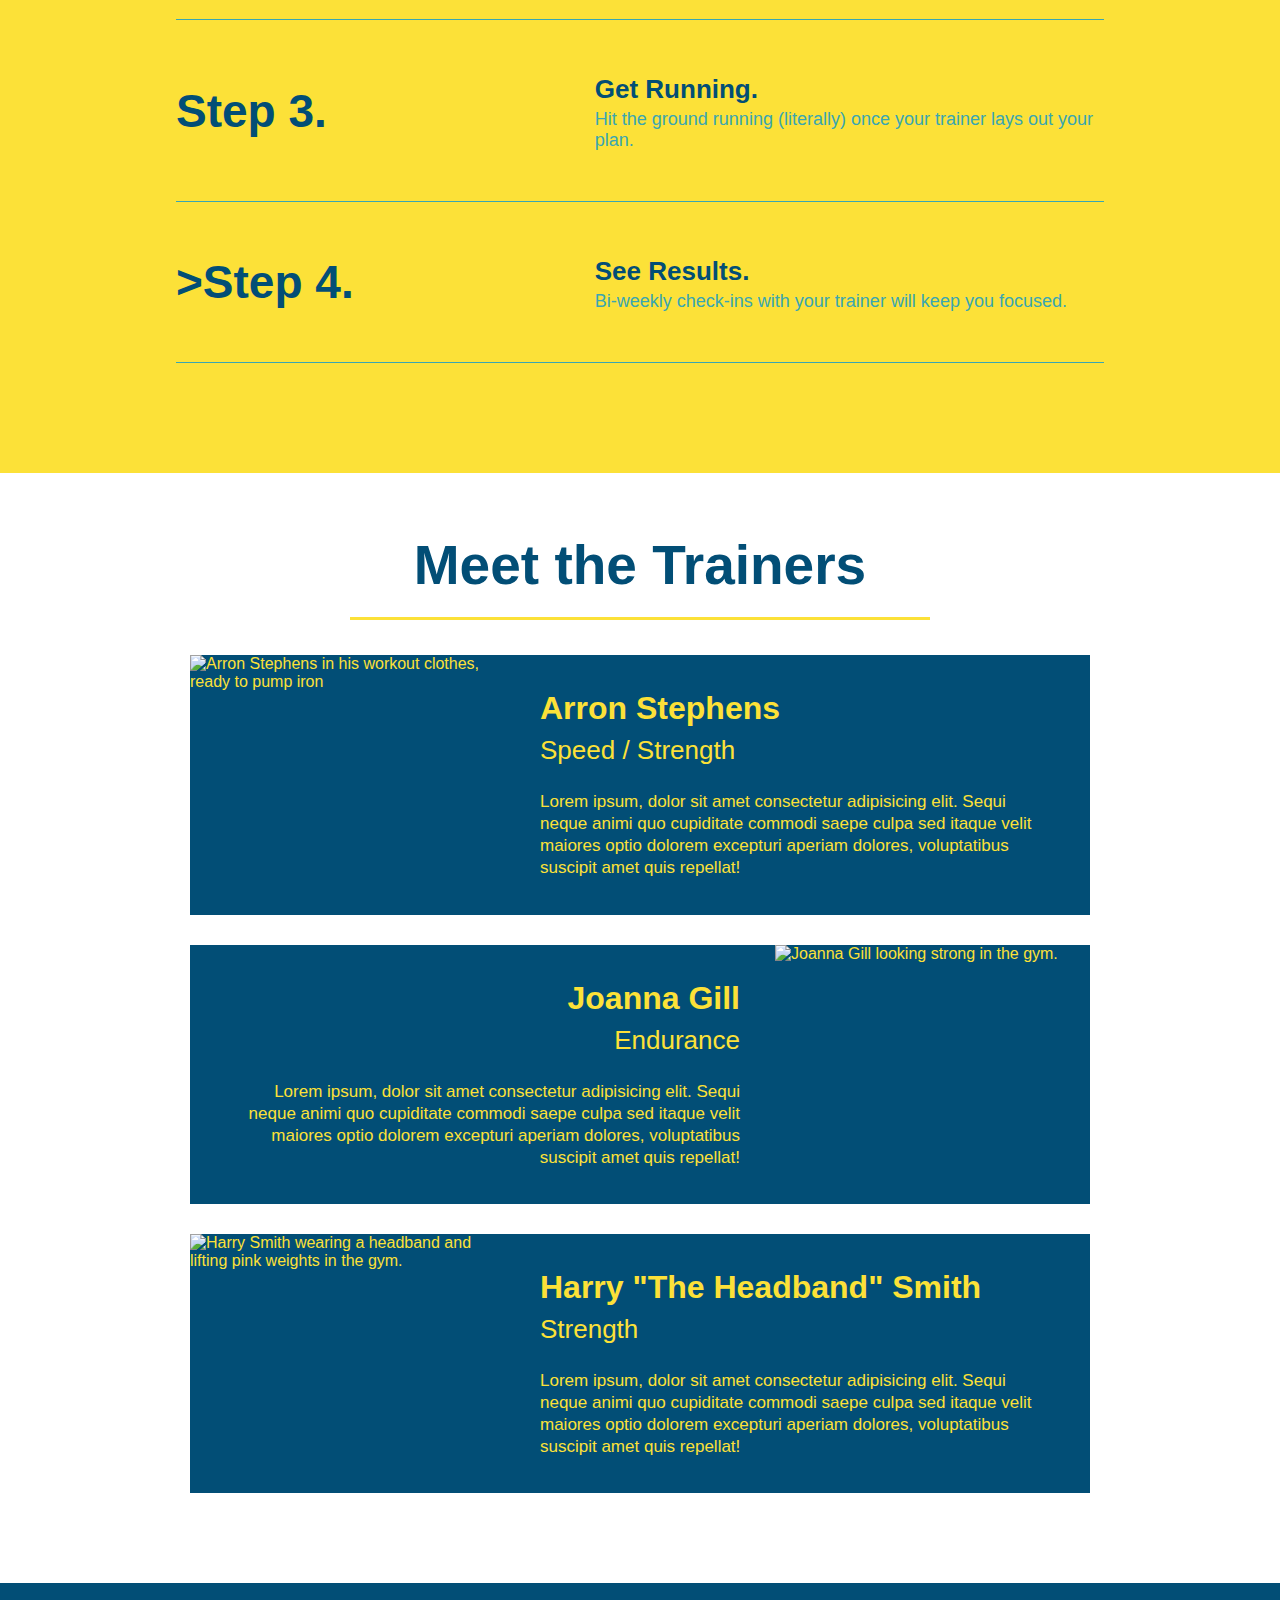
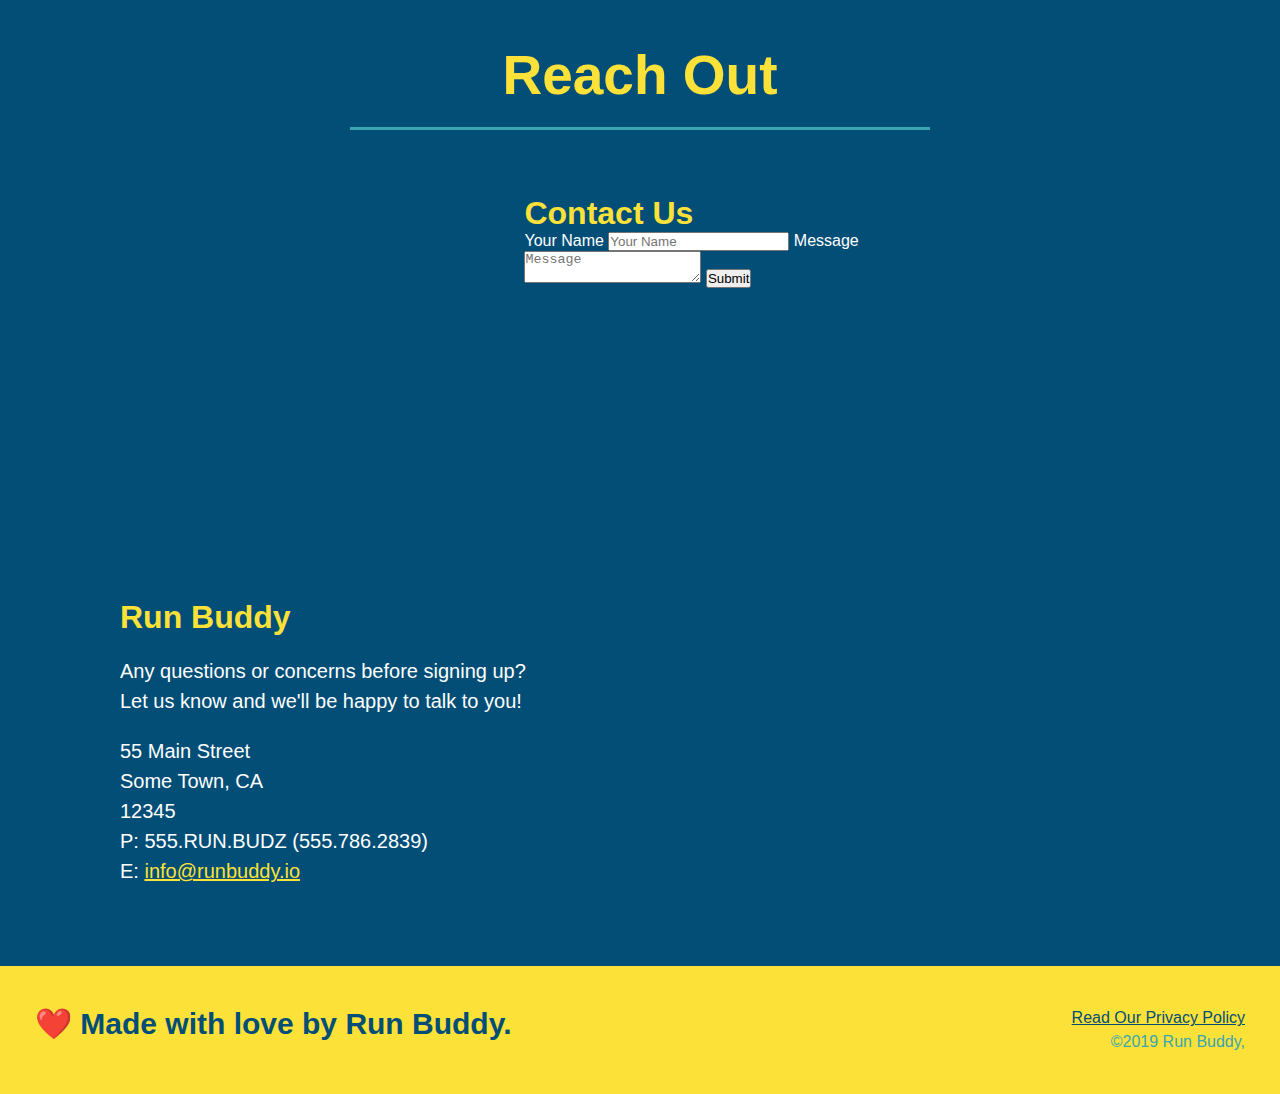
==== commit 18011fe9: "add flexbox to steps" ====
--- a/index.html
+++ b/index.html
@@ -87,25 +87,53 @@
             <div class="flex-row">
                 <h2 class="section-title secondary-border">What You Do</h2>
             </div>
-            <div>
-                <img src="./assets/images/step-1.svg" alt="" /> 
-                <h3>Step 1: <span>Fill Out the Form Above.</span></h3>
-                <p>You're already here, so why not?</p>
-            </div>
-            <div>
-                <img src="./assets/images/step-2.svg" alt="" />
-                <h3>Step 2: <span>Consult with One of Our Trainers.</span></h3>
-                <p>Are you here to build muscle, lose weight, or just feel good?</p>
-            </div>
-            <div>
-                <img src="./assets/images/step-3.svg" alt="" /> 
-                <h3>Step 3: <span>Get Running.</span></h3>
-                <p>Hit the ground running (literally) once your trainer lays out your plan.</p>
-            </div>
-            <div>
-                <img src="./assets/images/step-4.svg" alt="" />
-                <h3>Step 4: <span>See Results.</span></h3>
-                <p>Bi-weekly check-ins with your trainer will keep you focused.</p>
+            <div class="step">
+                <h3>Step 1.</h3>
+                <div class="step-info">
+                    <div class="step-img">
+                        <img src="./assets/images/step-1.svg" alt="" /> 
+                    </div>
+                    <div class="step-text">
+                        <h4>Fill Out the Form Above.</h4>
+                        <p>You're already here, so why not?</p>
+                    </div>
+                </div>
+            </div>
+            <div class="step">
+                <h3>Step 2.</h3>
+                    <div class="step-info">
+                        <div class="step-img">
+                            <img src="./assets/images/step-2.svg" alt="" />
+                        </div>
+                        <div class="step-text">
+                            <h4>Consult with One of Our Trainers.</h4>
+                            <p>Are you here to build muscle, lose weight, or just feel good?</p>
+                        </div>   
+                    </div>    
+            </div>
+            <div class="step">
+                <h3>Step 3.</h3>
+                <div class="step-info">
+                    <div class="step-img">
+                        <img src="./assets/images/step-3.svg" alt="" /> 
+                    </div>
+                    <div class="step-text">
+                        <h4>Get Running.</h4>
+                        <p>Hit the ground running (literally) once your trainer lays out your plan.</p>
+                    </div> 
+                </div>
+            </div>
+            <div class="step">
+                <h3>>Step 4.</h3>
+                <div class="step-info">
+                    <div class="step-img">
+                        <img src="./assets/images/step-4.svg" alt="" />
+                    </div>
+                    <div class="step-text">
+                        <h4>See Results.</h4>
+                        <p>Bi-weekly check-ins with your trainer will keep you focused.</p>
+                    </div>
+                 </div>
             </div>
         </section>
         <!--"meet the trainers" section-->
--- a/assets/css/style.css
+++ b/assets/css/style.css
@@ -128,7 +128,6 @@
 }
 /* hero styling end*/
 /* what we do styling */ 
-
 .intro p{
     line-height: 1.7;
     color: #39a6b2;
@@ -142,25 +141,47 @@
 .steps{
     background: #fce138;
 }
-.steps div{
-    margin-bottom: 80px;
-}
-.steps img{
-    width: 15%;
-    margin: 10px 0;
-}
-.steps h3 {
+.step{
+    margin: 50px auto;
+    padding-bottom: 50px;
+    width: 80%;
+    border-bottom: 1px solid #39a6b2;
+    display: flex;
+    flex-wrap: wrap;
+    align-items: center;
+    justify-content: space-between;
+}
+.step h3 {
     color: #024e76;
     font-size: 46px;
-    margin-top: 10px;
-}
-.steps p{
+    flex: 1 30%;
+}
+.step-info{
+    flex: 2 70%;
+    display: flex;
+    flex-wrap: wrap;
+    align-items: center;
+}
+.step-text p{
     color: #39a6b2;
-    font-size: 23px;
-}
-.steps span{
-    font-size: 38px;
-}
+    font-size: 18px;
+}
+.step-img{
+    flex: 1 12%;
+    margin-right: 20px;
+}
+.step-img img{
+    max-width: 100%;
+}
+.step-text{
+    flex: 12;
+}
+.step-text h4{
+    font-size: 26px;
+    line-height: 1.5;
+    color: #024e76;
+}
+
 /* what you do styling end */
 /* trainers styling */
 .trainer {
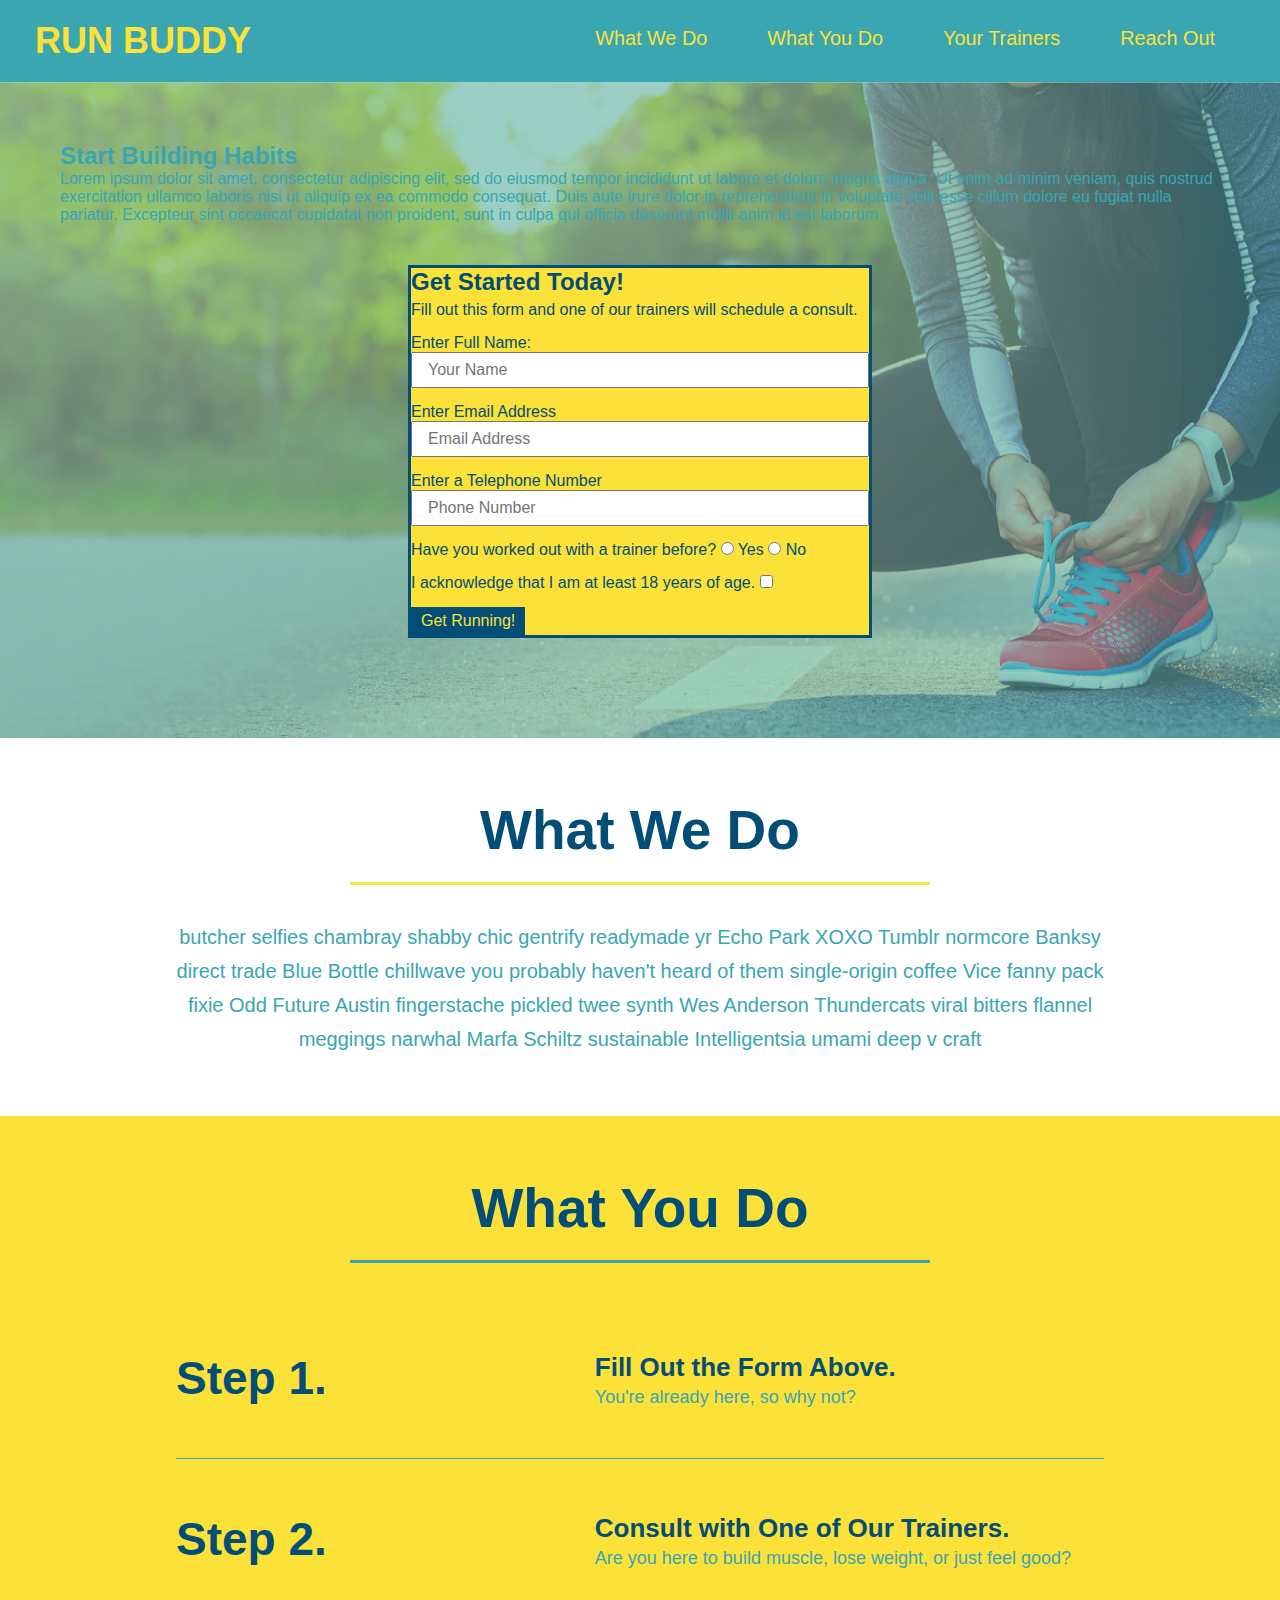
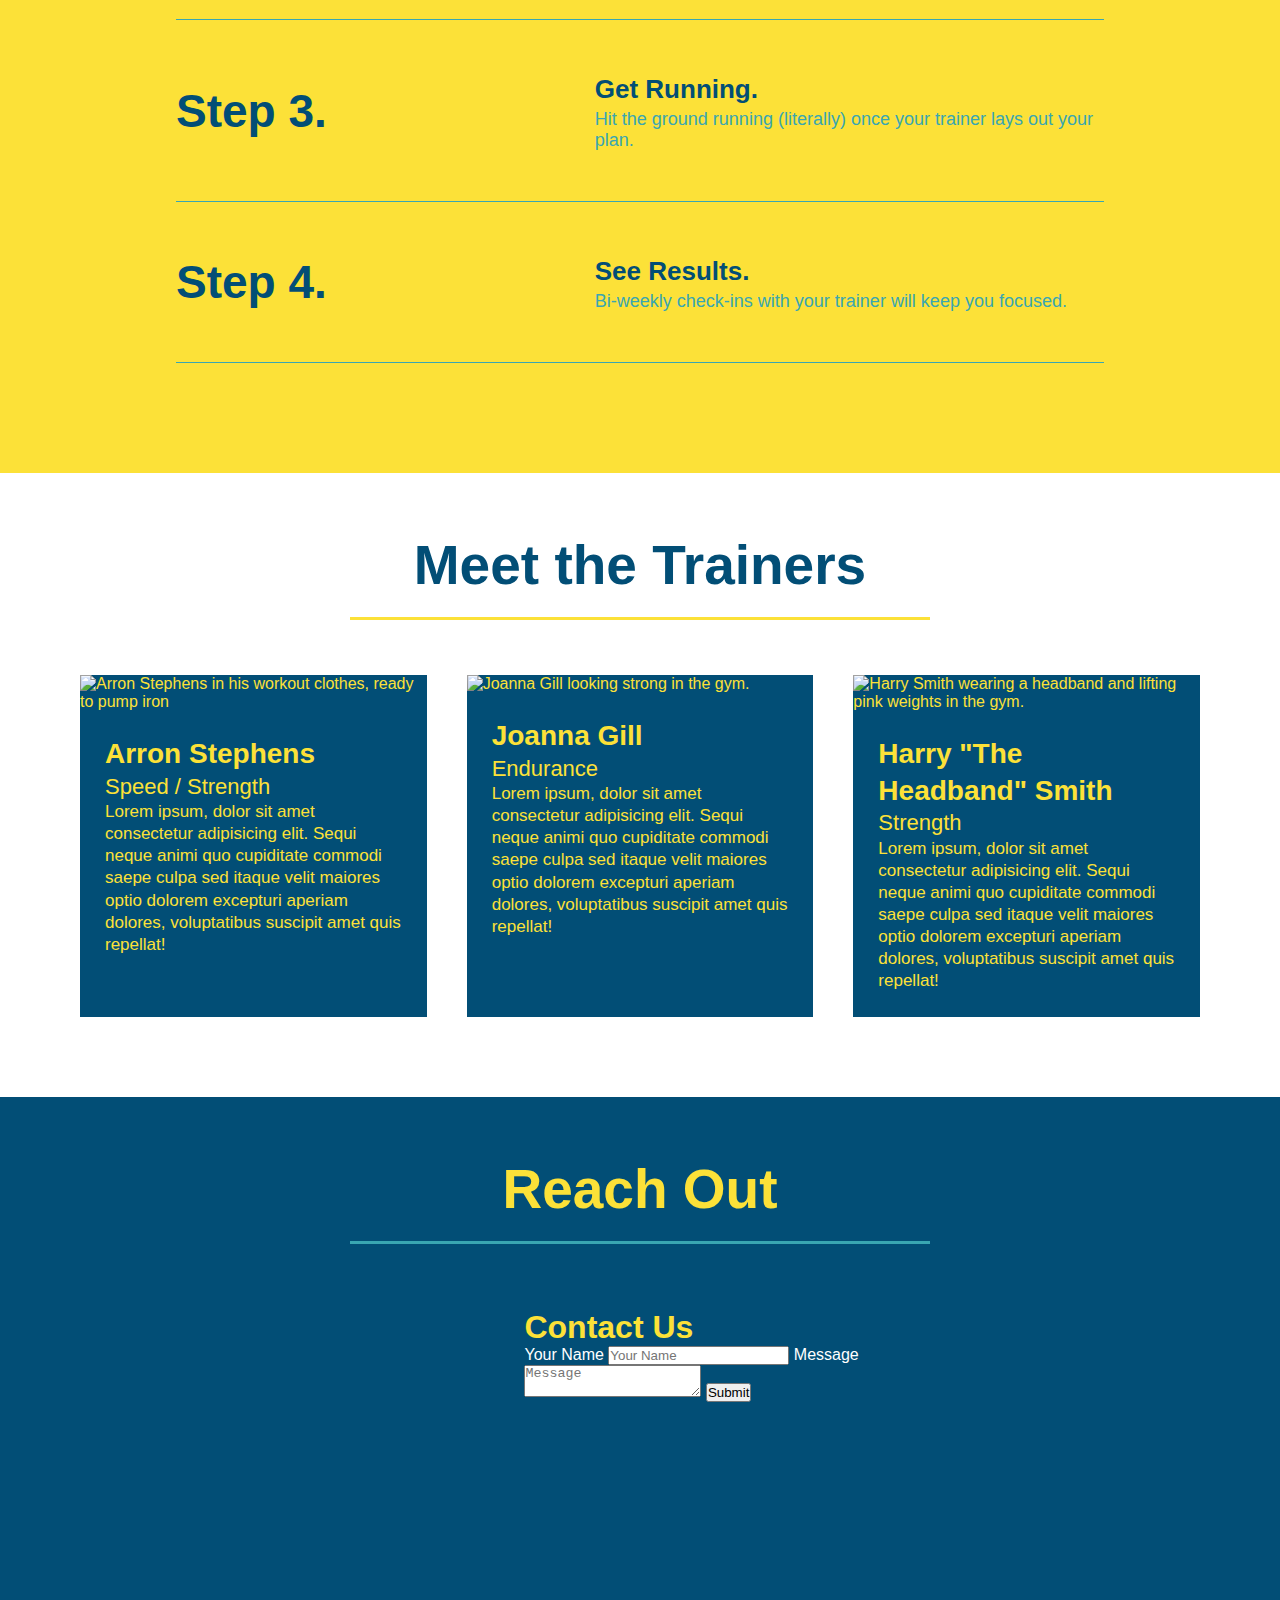
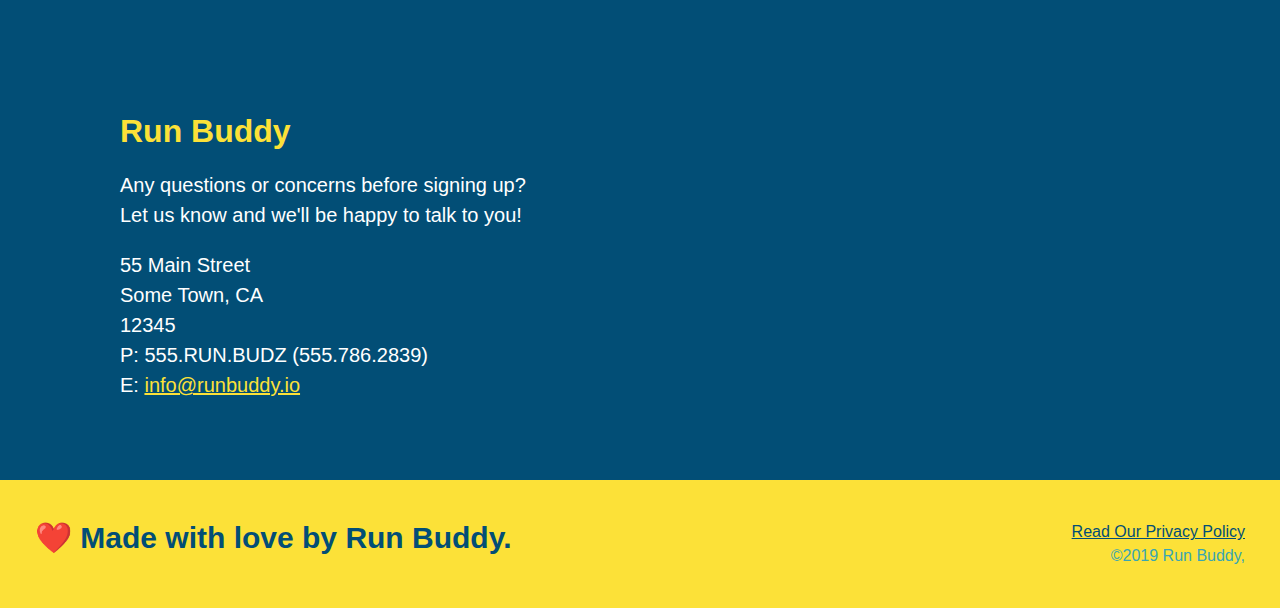
==== commit e91dcf23: "add flexbox to trainers" ====
--- a/index.html
+++ b/index.html
@@ -124,7 +124,7 @@
                 </div>
             </div>
             <div class="step">
-                <h3>>Step 4.</h3>
+                <h3>Step 4.</h3>
                 <div class="step-info">
                     <div class="step-img">
                         <img src="./assets/images/step-4.svg" alt="" />
@@ -137,42 +137,44 @@
             </div>
         </section>
         <!--"meet the trainers" section-->
-        <section id="your-trainers" class="trainers">
+        <section id="your-trainers">
             <div class="flex-row">
                <h2 class="section-title primary-border">Meet the Trainers</h2>
             </div>
-            <article class="trainer">
-                <img src="./assets/images/trainer-1.jpg" alt="Arron Stephens in his workout clothes, ready to pump iron"/>
-                <div class="trainer-bio text-left">
-                    <h3>Arron Stephens</h3>
-                    <h4>Speed / Strength</h4>
-                    <p>Lorem ipsum, dolor sit amet consectetur adipisicing elit. Sequi neque animi quo cupiditate commodi saepe culpa sed
-                        itaque velit maiores optio dolorem excepturi aperiam dolores, voluptatibus suscipit amet quis repellat!
-                    </p>
-                </div>
-            </article>
-            <article class="trainer"> 
-                <div class="trainer-bio text-right">
-                    <h3>Joanna Gill</h3>
-                    <h4>Endurance</h4>
-                    <p>
-                        Lorem ipsum, dolor sit amet consectetur adipisicing elit. Sequi neque animi quo cupiditate commodi saepe culpa sed
-                        itaque velit maiores optio dolorem excepturi aperiam dolores, voluptatibus suscipit amet quis repellat!
-                    </p>
-                </div>
-                <img src="./assets/images/trainer-2.jpg" alt="Joanna Gill looking strong in the gym."/>
-            </article>
-            <article class="trainer">
-                <img src="./assets/images/trainer-3.jpg" alt="Harry Smith wearing a headband and lifting pink weights in the gym."/>
-                <div class="trainer-bio text-left">
-                    <h3>Harry "The Headband" Smith</h3>
-                    <h4>Strength</h4>
-                    <p>
-                        Lorem ipsum, dolor sit amet consectetur adipisicing elit. Sequi neque animi quo cupiditate commodi saepe culpa sed
-                        itaque velit maiores optio dolorem excepturi aperiam dolores, voluptatibus suscipit amet quis repellat!
-                    </p>
-                </div>
-            </article>
+            <div class="trainers">
+                <article class="trainer">
+                    <img src="./assets/images/trainer-1.jpg" alt="Arron Stephens in his workout clothes, ready to pump iron"/>
+                    <div class="trainer-bio">
+                        <h3 class="trainer-name">Arron Stephens</h3>
+                        <h4 class="trainer-role">Speed / Strength</h4>
+                        <p>Lorem ipsum, dolor sit amet consectetur adipisicing elit. Sequi neque animi quo cupiditate commodi saepe culpa sed
+                            itaque velit maiores optio dolorem excepturi aperiam dolores, voluptatibus suscipit amet quis repellat!
+                        </p>
+                    </div>
+                </article>
+                <article class="trainer"> 
+                    <img src="./assets/images/trainer-2.jpg" alt="Joanna Gill looking strong in the gym."/>
+                    <div class="trainer-bio">
+                        <h3 class="trainer-name">Joanna Gill</h3>
+                        <h4 class="trainer-role">Endurance</h4>
+                        <p>
+                            Lorem ipsum, dolor sit amet consectetur adipisicing elit. Sequi neque animi quo cupiditate commodi saepe culpa sed
+                            itaque velit maiores optio dolorem excepturi aperiam dolores, voluptatibus suscipit amet quis repellat!
+                        </p>
+                    </div>
+                </article>
+                <article class="trainer">
+                    <img src="./assets/images/trainer-3.jpg" alt="Harry Smith wearing a headband and lifting pink weights in the gym."/>
+                    <div class="trainer-bio">
+                        <h3 class="trainer-name">Harry "The Headband" Smith</h3>
+                        <h4 class="trainer-role">Strength</h4>
+                        <p>
+                            Lorem ipsum, dolor sit amet consectetur adipisicing elit. Sequi neque animi quo cupiditate commodi saepe culpa sed
+                            itaque velit maiores optio dolorem excepturi aperiam dolores, voluptatibus suscipit amet quis repellat!
+                        </p>
+                    </div>
+                </article>
+            </div>
         </section>
         <!--"reach out" section-->
         <section id="reach-out" class="contact">
--- a/assets/css/style.css
+++ b/assets/css/style.css
@@ -185,33 +185,34 @@
 /* what you do styling end */
 /* trainers styling */
 .trainer {
-    width: 900px;
-    margin: 0 auto 30px auto;
+    margin: 20px;
     background: #024e76;
     color: #fce138;
-    overflow: auto;
+    flex: 1;
 }
 .trainer img {
-    width: 35%;
-    float: left;
+    width: 100%;
 }
 .trainer-bio { 
-    padding: 35px;
-    float: left;
-    width: 65%;
+    padding: 25px;
+    line-height: 1.3;
 }
 .trainer-bio h3 {
-    font-size: 32px;
-    margin-bottom: 8px;
+    font-size: 28px;
 }
 .trainer-bio h4 {
     font-weight: lighter;
-    font-size: 26px;
-    margin-bottom: 25px;
+    font-size: 22px;
 }
 .trainer-bio p {
     font-size: 17px;
-    line-height: 1.3;
+}
+.trainers {
+    width: 100%;
+    margin: 0 auto;
+    display: flex;
+    flex-wrap: wrap;
+    justify-content: space-around;
 }
 /* trainers styling end*/
 /* contact styling*/
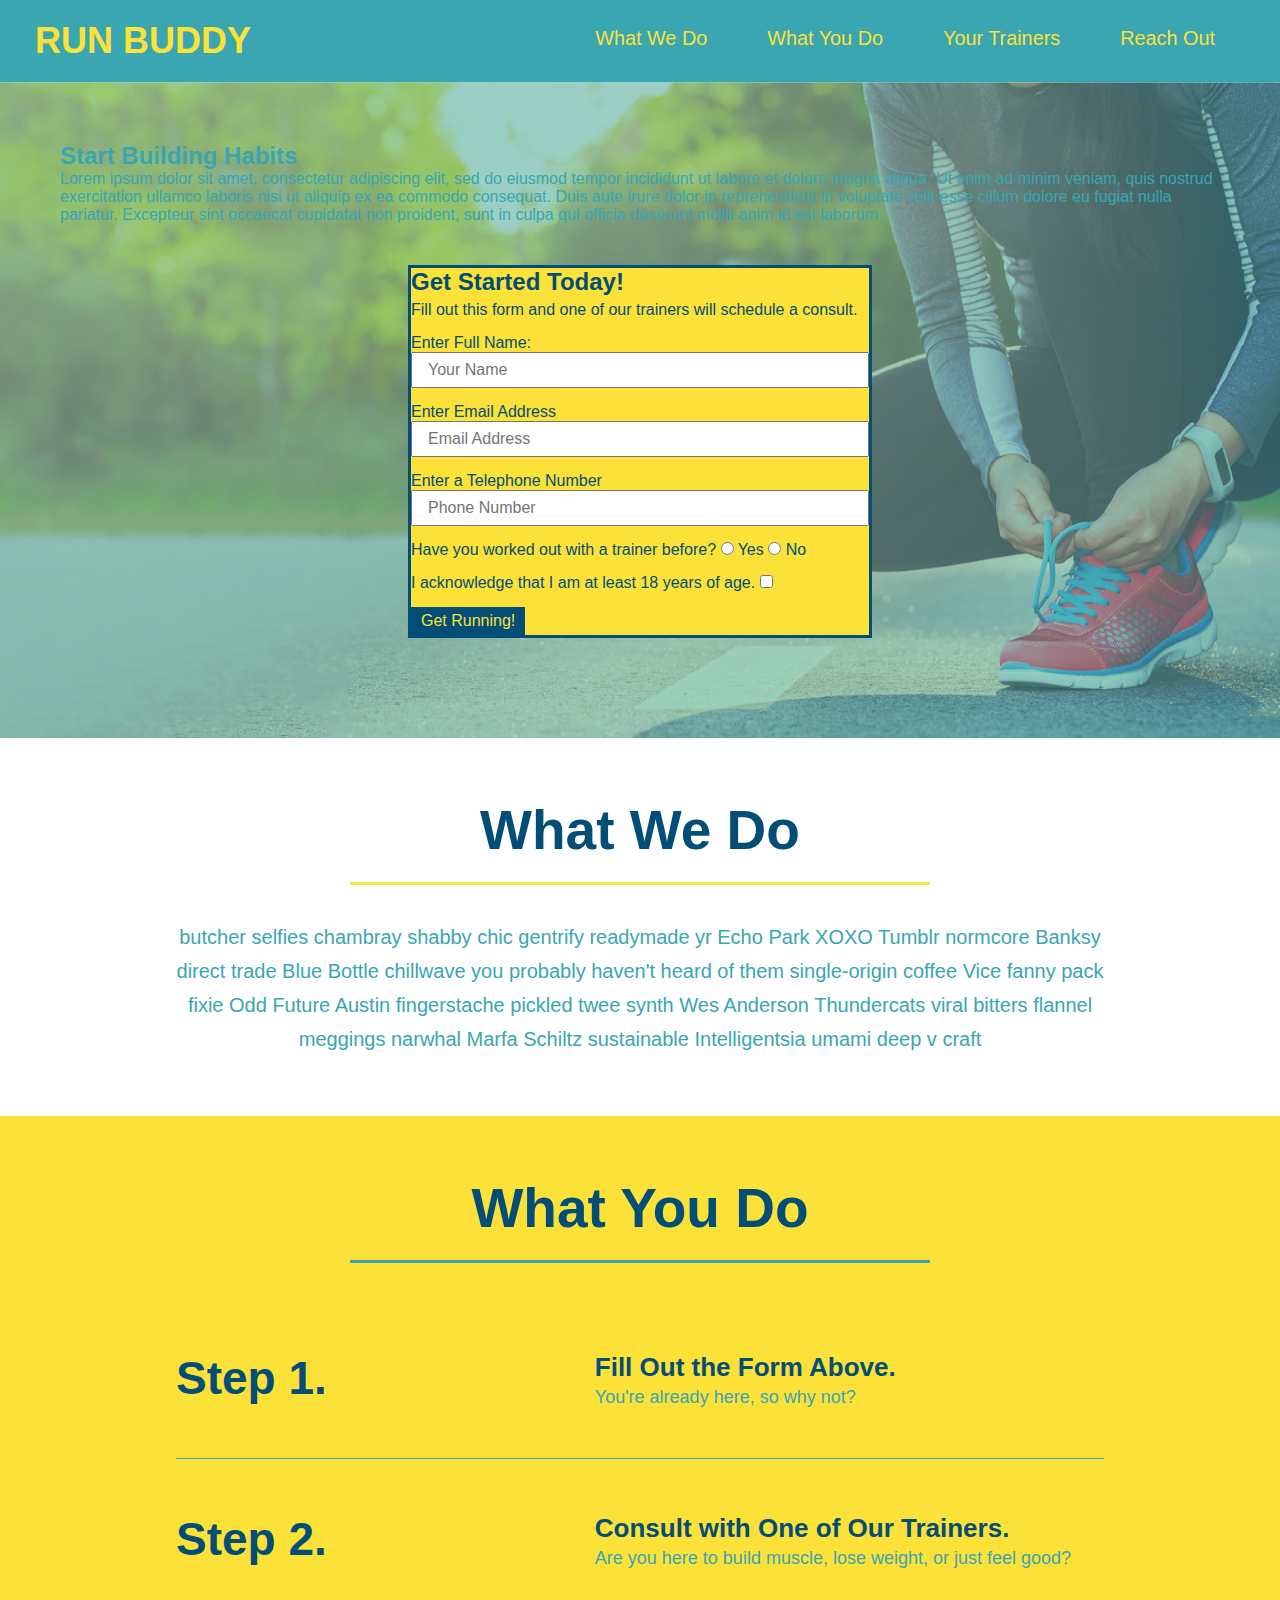
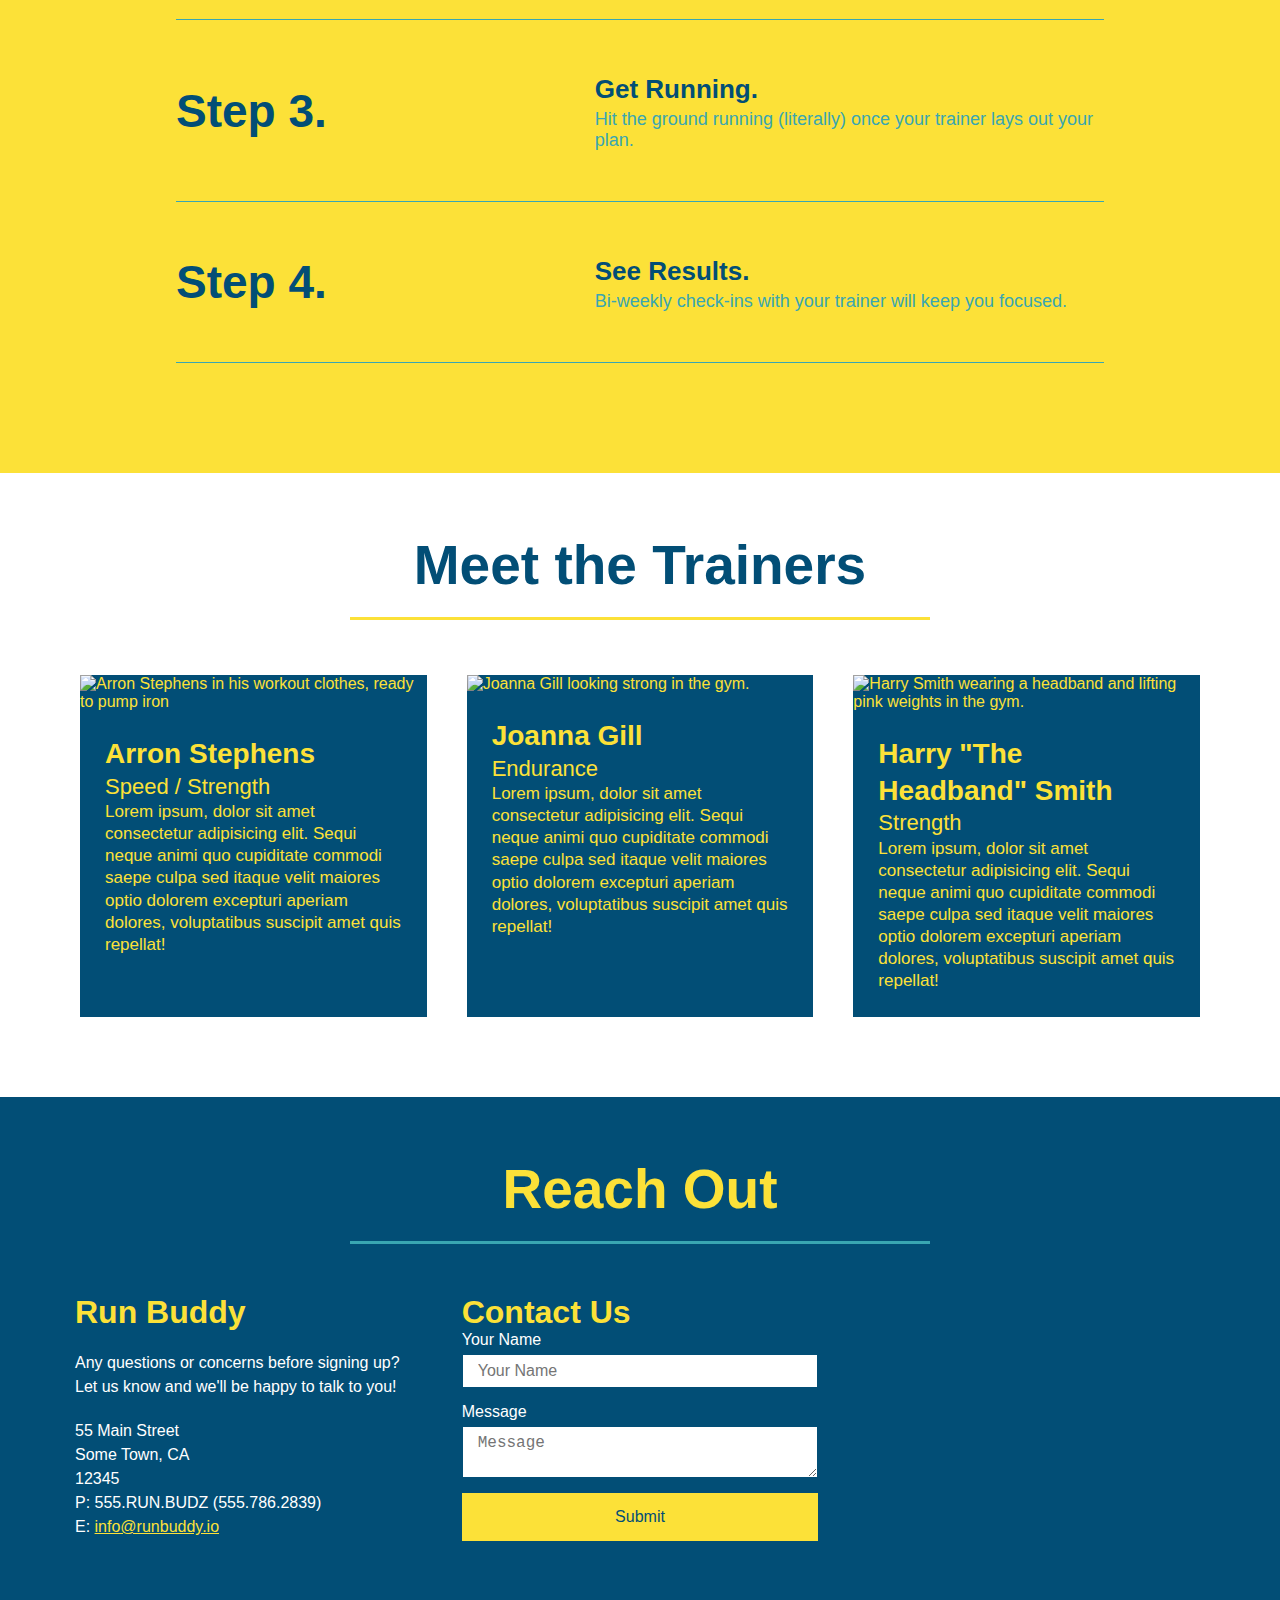
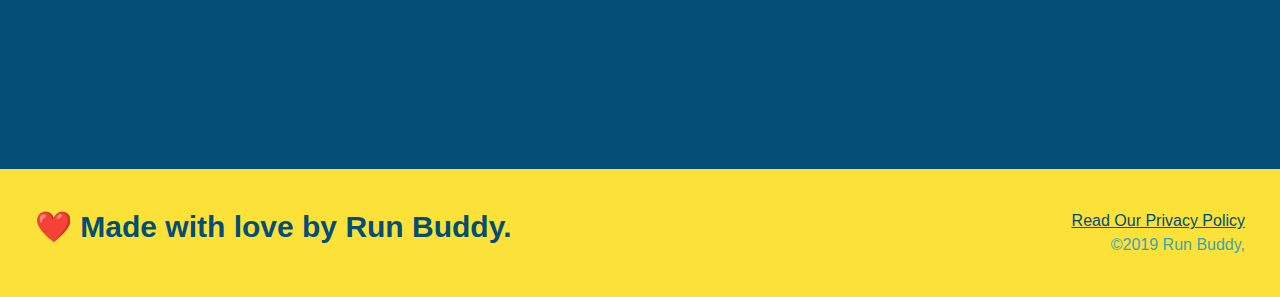
==== commit 7d5eea40: "add flexbox to reach out section" ====
--- a/index.html
+++ b/index.html
@@ -181,41 +181,41 @@
            <div class="flex-row"> 
                 <h2 class="section-title secondary-border">Reach Out</h2>
            </div>
-            <div class="contact-info">
-                <iframe src="https://www.google.com/maps/embed?pb=!1m18!1m12!1m3!1d23489.97792749799!2d-83.34993904237697!3d42.61371220005047!2m3!1f0!2f0!3f0!3m2!1i1024!2i768!4f13.1!3m3!1m2!1s0x8824bc27bd8ae951%3A0x22fd8c2c5633e300!2sSylvan%20Lake%2C%20MI!5e0!3m2!1sen!2sus!4v1632785707071!5m2!1sen!2sus" 
-                width="400" 
-                height="400" 
-                style="border:0;" 
-                allowfullscreen="" 
-                oading="lazy"></iframe>
-                <div class="contact-form">
-                    <h3>Contact Us</h3>
-                    <form>
-                       <label for="contact-name">Your Name</label>
-                       <input type="text" id="contact-name" placeholder="Your Name" />
+        <div class="contact-info">
+            <div>
+                <H3>Run Buddy</H3>
+                <p> 
+                    Any questions or concerns before signing up? 
+                <br />
+                     Let us know and we'll be happy to talk to you!  
+                </p>
+                <address>
+                    55 Main Street <br />
+                    Some Town, CA <br />
+                    12345<br />
+                    P: 555.RUN.BUDZ (555.786.2839) <br />
+                    E: <a href="mailto:info@runbuddy.io">info@runbuddy.io</a>
+                </address>
+            </div>
+            <div class="contact-form">
+                <h3>Contact Us</h3>
+                <form>
+                    <label for="contact-name">Your Name</label>
+                    <input type="text" id="contact-name" placeholder="Your Name" />
                   
-                       <label for="contact-message">Message</label>
-                       <textarea id="contact-message" placeholder="Message"></textarea>
+                    <label for="contact-message">Message</label>
+                    <textarea id="contact-message" placeholder="Message"></textarea>
                   
-                       <button type="submit">Submit</button>
-                      </form>
-                  </div>
-                <div>
-                    <H3>Run Buddy</H3>
-                    <p> 
-                       Any questions or concerns before signing up? 
-                       <br />
-                       Let us know and we'll be happy to talk to you!  
-                    </p>
-                    <address>
-                        55 Main Street <br />
-                        Some Town, CA <br />
-                        12345<br />
-                        P: 555.RUN.BUDZ (555.786.2839) <br />
-                        E: <a href="mailto:info@runbuddy.io">info@runbuddy.io</a>
-                    </address>
-                </div>
-            </div>
+                    <button type="submit">Submit</button>
+                </form>
+            </div>
+            <iframe src="https://www.google.com/maps/embed?pb=!1m18!1m12!1m3!1d23489.97792749799!2d-83.34993904237697!3d42.61371220005047!2m3!1f0!2f0!3f0!3m2!1i1024!2i768!4f13.1!3m3!1m2!1s0x8824bc27bd8ae951%3A0x22fd8c2c5633e300!2sSylvan%20Lake%2C%20MI!5e0!3m2!1sen!2sus!4v1632785707071!5m2!1sen!2sus" 
+            width="400" 
+            height="400" 
+            style="border:0;" 
+            allowfullscreen="" 
+            loading="lazy"></iframe>
+        </div>    
         </section>
         <!-- footer -->
         <footer>
--- a/assets/css/style.css
+++ b/assets/css/style.css
@@ -222,16 +222,19 @@
 .contact h2{
     color: #fce138;
 }
+.contact-info{
+    display: flex;
+    justify-content: space-between;
+    flex-wrap: wrap;
+}
+.contact-info > * {
+    flex: 1;
+    margin: 15px;
+}
 .contact-info iframe{
-    width: 400px;
     height: 400px;
 }
 .contact-info div {
-    width: 410px;
-    display: inline-block;
-    vertical-align: top;
-    text-align: left;
-    margin: 30px 0 0 60px;
     color: white;
   }
 .contact-info h3{
@@ -241,11 +244,30 @@
 .contact-info p, .contact-info address{
     margin: 20px 0px;
     line-height: 1.5;
-    font-size: 20px;
+    font-size: 16px;
     font-style: normal;
 }
+.contact-form input, .contact-form textarea{
+    border: 1px solid #024e76;
+    display: block;
+    padding: 7px 15px;
+    font-size: 16px;
+    color: #024e76;
+    width: 100%;
+    margin-bottom: 15px;
+    margin-top: 5px;
+}
 .contact-info a{
     color: #fce138;
+}
+.contact-form button{
+    width: 100%;
+    border: none;
+    background: #fce138;
+    color: #024e76;
+    text-align: center;
+    padding: 15px 0;
+    font-size: 16px;
 }
 /* contact styling ends */
 
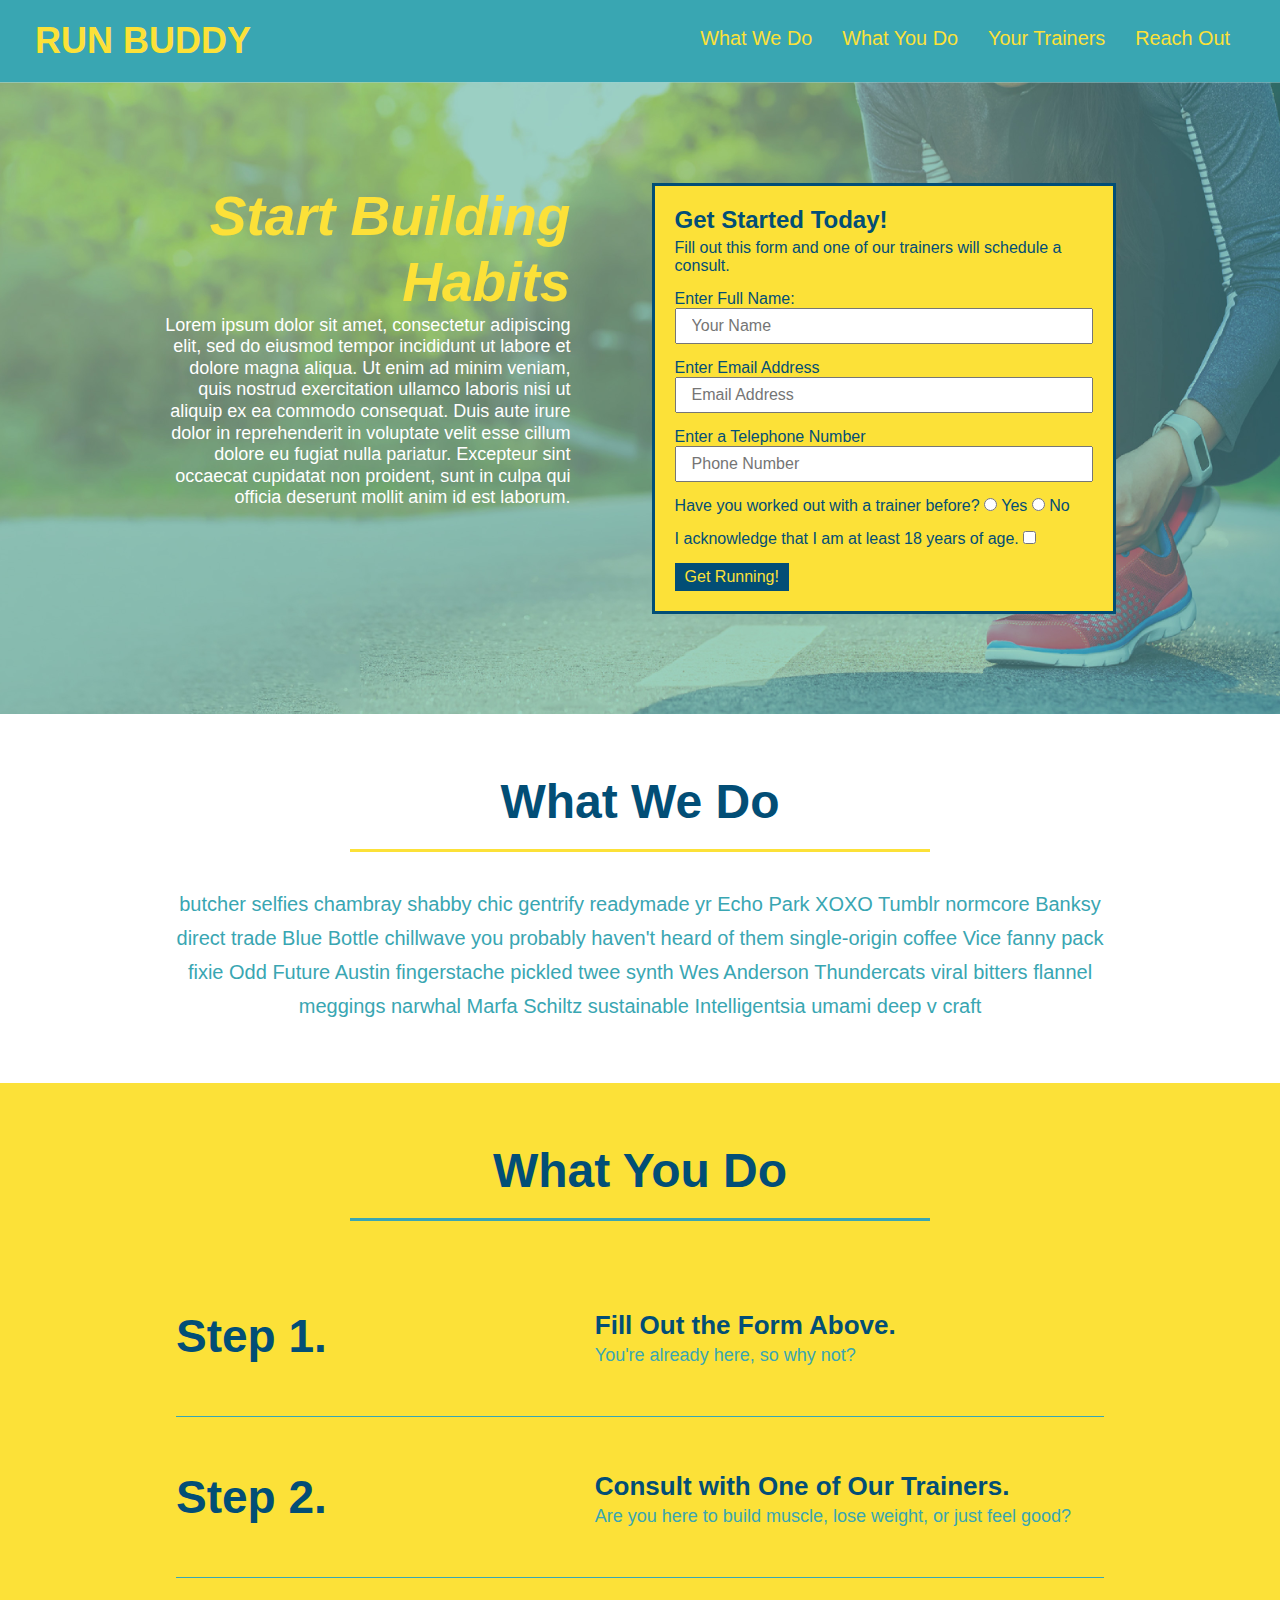
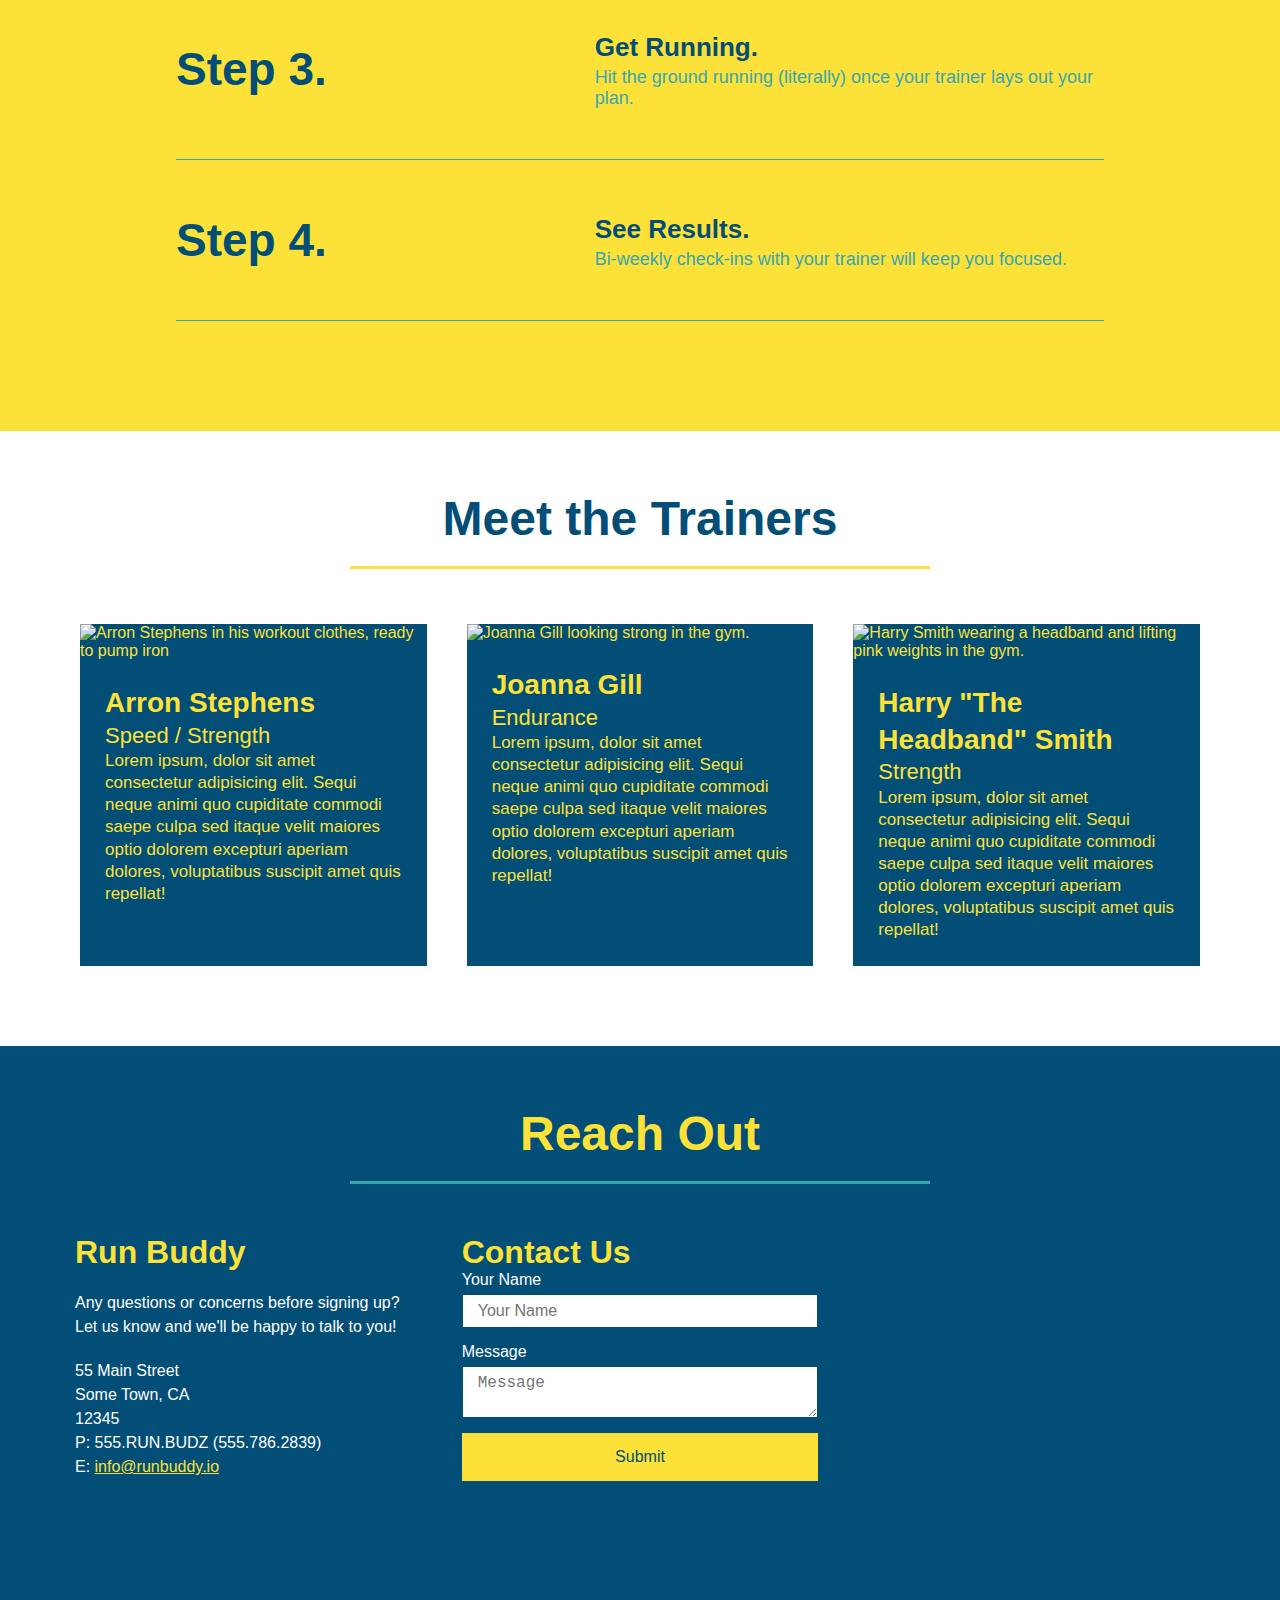
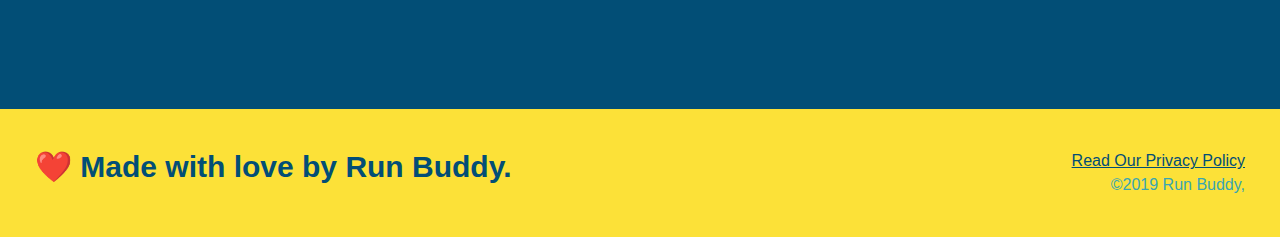
==== commit 1fc28c4b: "added initial media queries to css" ====
--- a/index.html
+++ b/index.html
@@ -2,21 +2,18 @@
 <html lang="en">
     <head>
         <meta charset="UTF-8"/>
+        <meta name="viewport" content="width=device-width, initial-scale=1.0" />
         <link rel="stylesheet" href="./assets/css/style.css"/>
         <title>Run Buddy</title>
     </head>
-    <!-- body -->
     <body>
-        <!--navigation-->
         <header>
             <h1>
                 <a href="/">RUN BUDDY</a> 
             </h1>
             <nav>
-                <!--Unordered list element-->
-                <ul>
+                 <ul>
                     <li>
-                        <!--anchor element-->
                         <a href="#what-we-do">What We Do</a>
                     </li>
                     <li>
@@ -31,9 +28,8 @@
                  </ul>  
             </nav>
         </header>
-        <!--hero/jumbotron-->
         <section class="hero">
-            <div>
+            <div class="hero-cta">
                 <h2>Start Building Habits</h2>
                 <p>
                     Lorem ipsum dolor sit amet, consectetur adipiscing elit, sed do eiusmod tempor incididunt ut labore et dolore magna aliqua. 
--- a/assets/css/style.css
+++ b/assets/css/style.css
@@ -39,7 +39,7 @@
     list-style: none;
 }
 header nav ul li a {
-    margin: 0 30px;
+    padding: 10px 15px;
     font-weight: lighter;
     font-size: 1.55vw;
 }
@@ -53,7 +53,7 @@
     padding: 60px;
 }
 .section-title{ 
-    font-size: 55px;
+    font-size: 48px;
     color: #024e76;
     border-bottom: 3px solid;
     padding-bottom: 20px;
@@ -78,10 +78,12 @@
     display: flex;
     justify-content: center;
     flex-wrap: wrap;
+    align-items: flex-start;
 }
 .hero-form{
     background-color: #fce138;
     border: solid 3px #024e76;
+    padding: 20px;
     color: #024e76;
     width: 40%;
     margin: 3.5%;
@@ -119,7 +121,7 @@
     margin: 3.5%;
     color: #fff;
     font-size: 18px;
-    line-height: 1.3;
+    line-height: 1.2;
 }
 .hero-cta h2{
     font-style: italic;
@@ -301,4 +303,13 @@
     font-weight: normal;
     font-size: 42px;
     font-style: italic;
+}
+/* MEDIA QUERY FOR SMALLER DESKTOP SCREENS*/
+@media screen and (max-width: 980px) {
+}
+/*MEDIA QUERY FOR TABLETS AND SMALLER*/
+@media screen (max-width: 768px) {
+}
+/*MEDIA QUERY FFOR MOBILE PHONES AND SMALLER*/
+@media screen (max-width: 575px) {
 }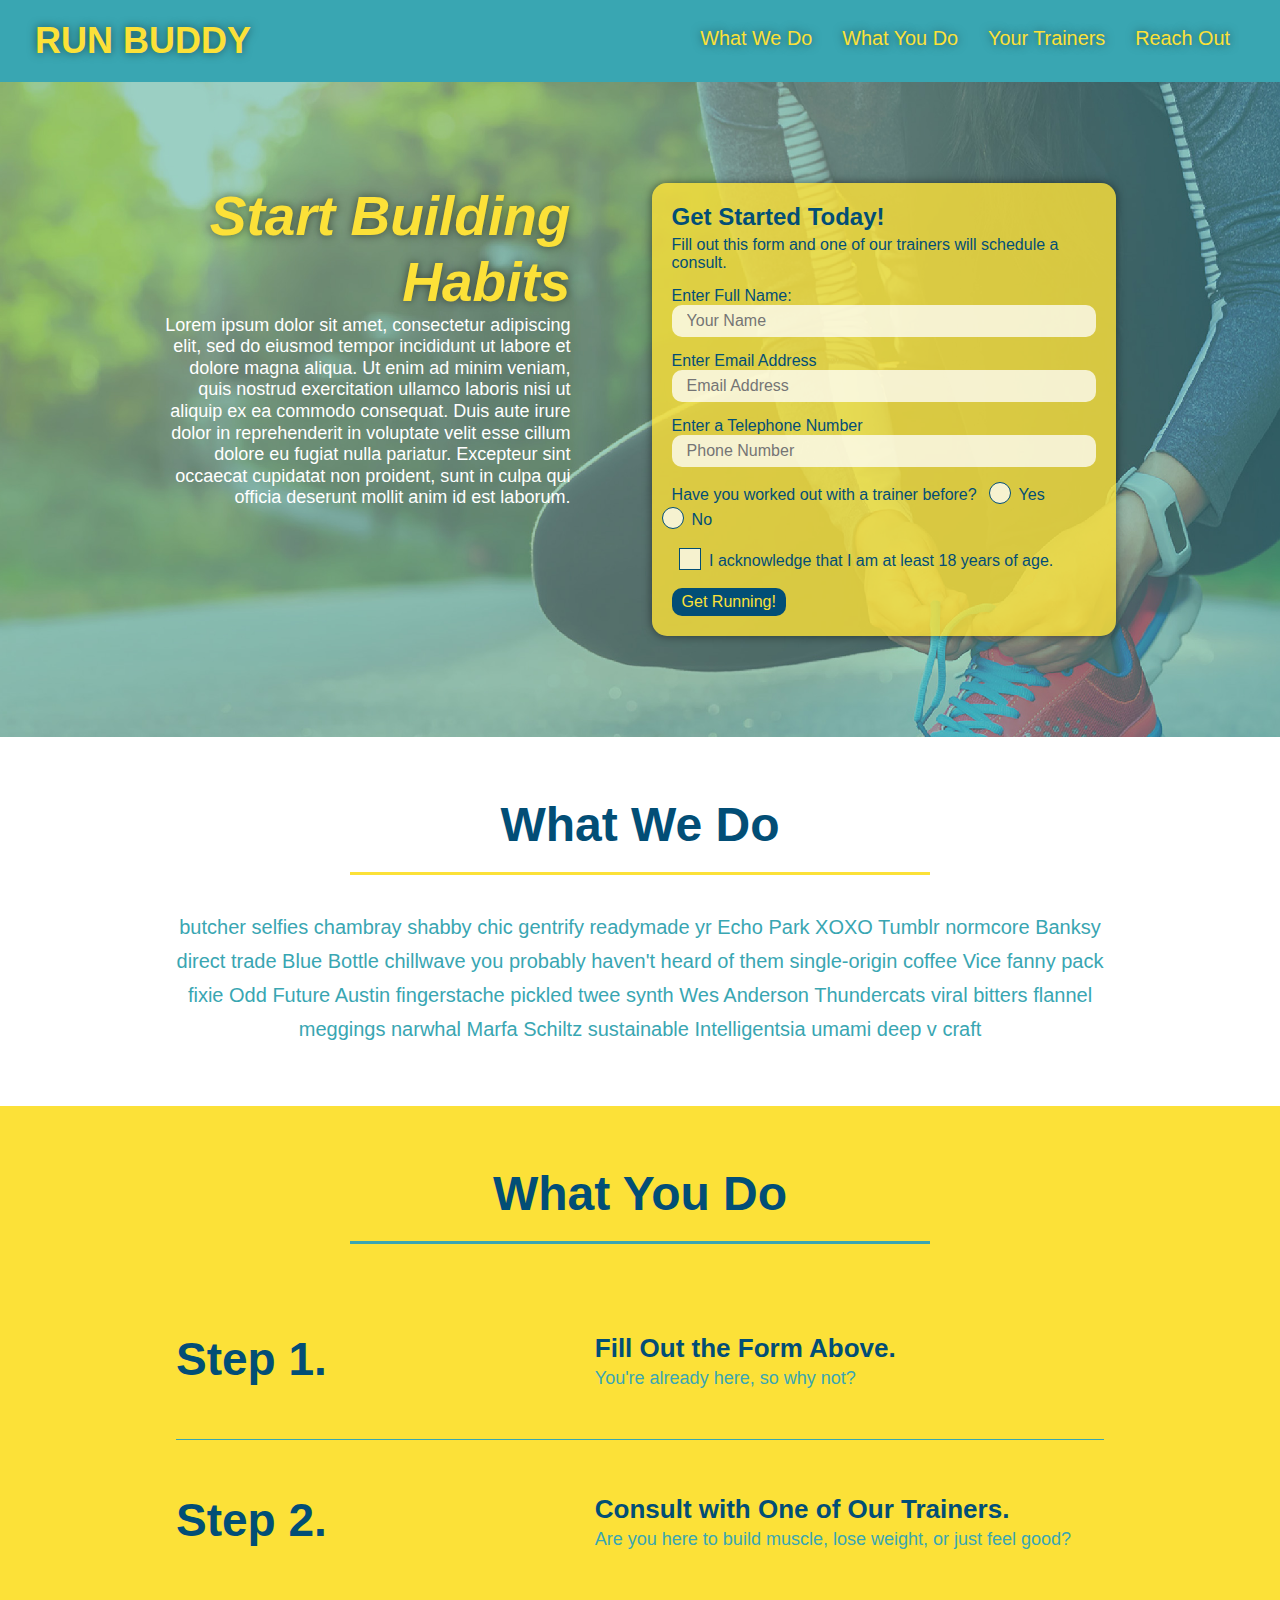
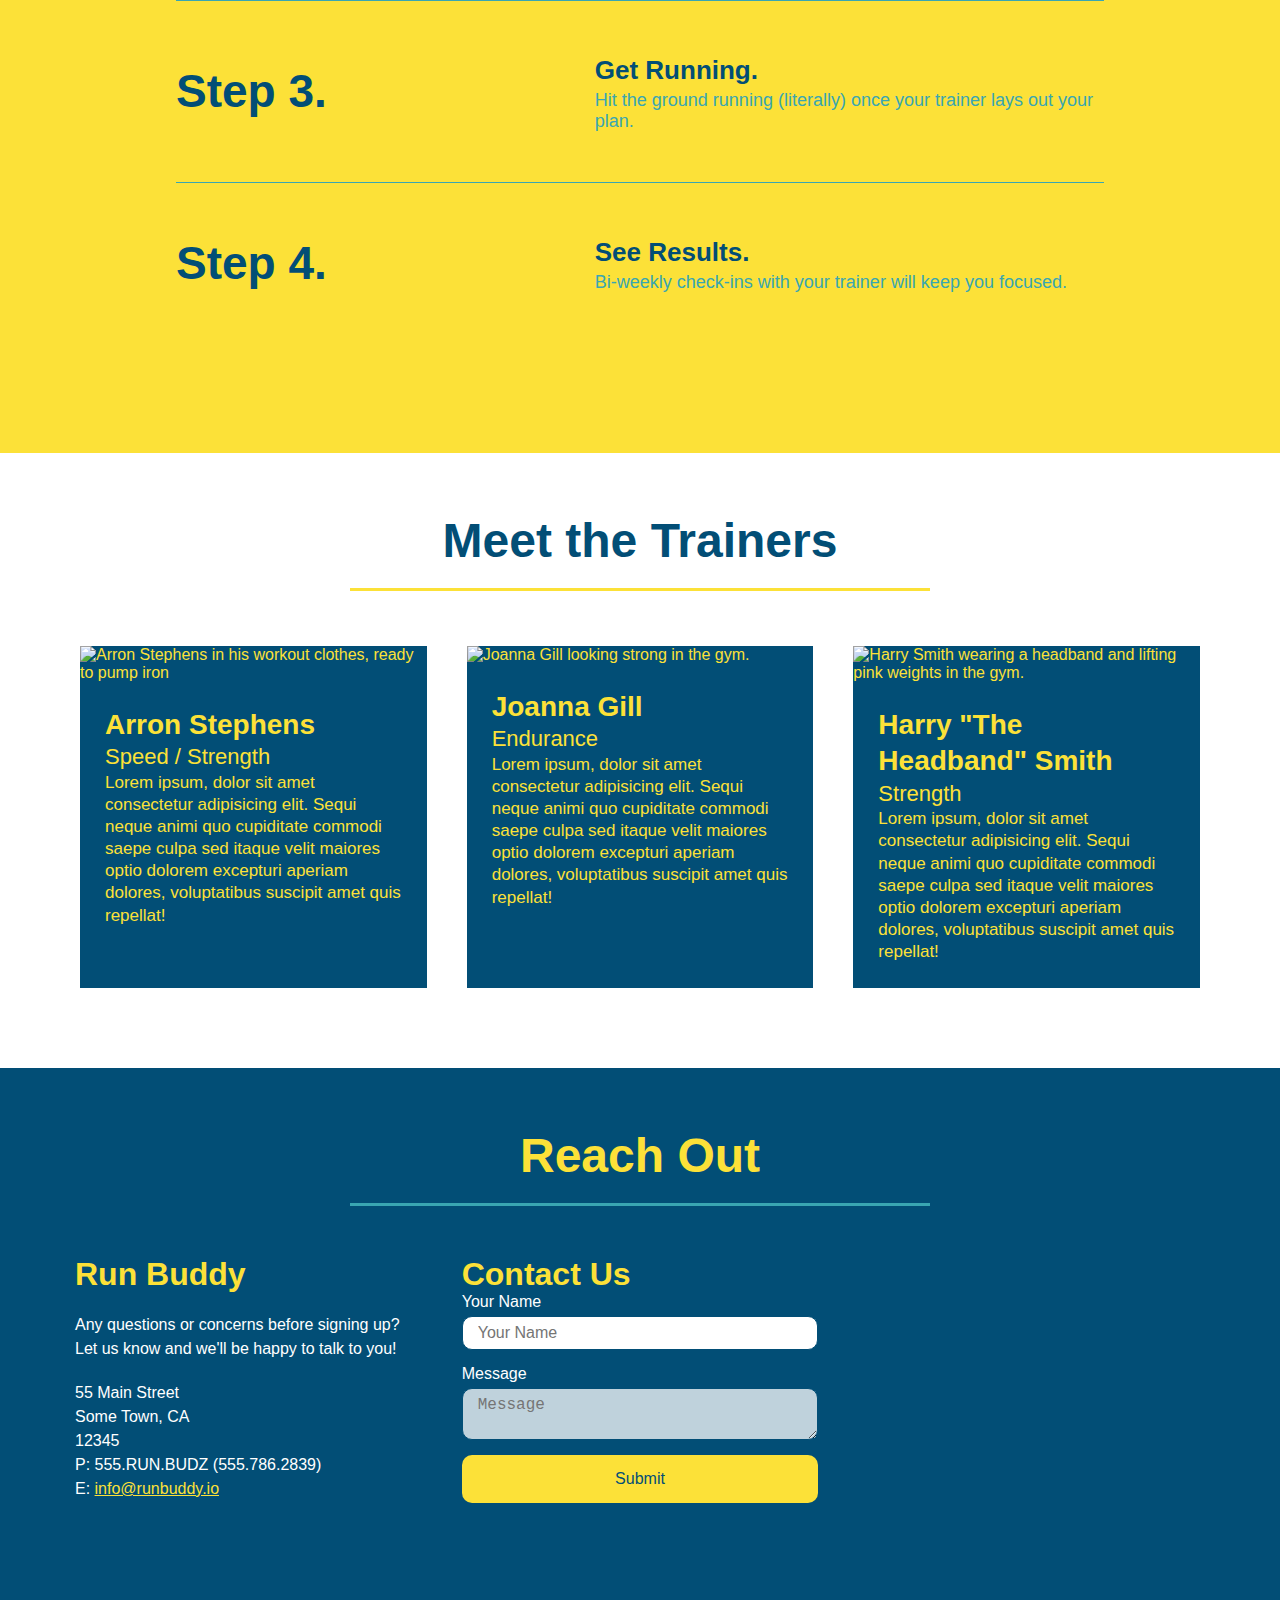
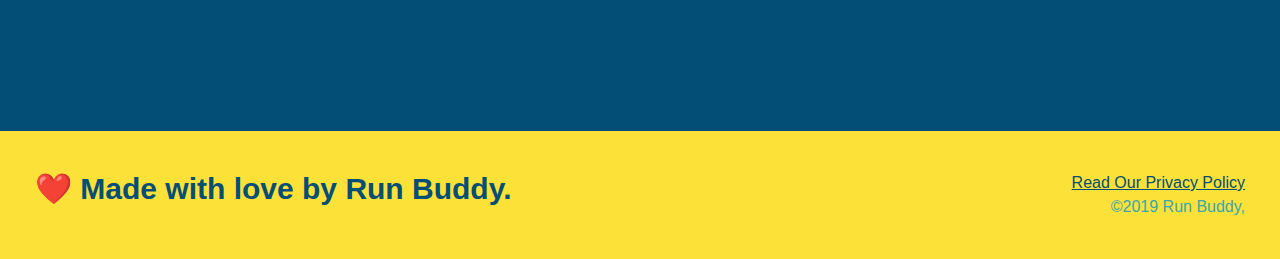
==== commit e09e19ad: "final css touches" ====
--- a/index.html
+++ b/index.html
@@ -50,16 +50,20 @@
                     <input type="tel" placeholder="Phone Number" name="phone" id="phone" class="form-input"/>
                     <p>
                         Have you worked out with a trainer before? 
-                        <input type="radio" name="trainer-confirm" id="trainer-yes" /> 
-                        <label for="trainer-yes">Yes</label>
-                        <input type="radio" name="trainer-confirm" id="trainer-no" />
-                        <label for="trainer-no">No</label>
+                        <span class="radio-wrapper">
+                            <input type="radio" name="trainer-confirm" id="trainer-yes"/>
+                            <label for="trainer-yes">Yes</label>
+                        </span>
+                        <span class="radio-wrapper">
+                            <input type="radio" name="trainer-confirm" id="trainer-no">
+                            <label for="trainer-no">No</label>
+                        </span>
                     </p>
                     <p>
-                        <label for="checkbox">
-                            I acknowledge that I am at least 18 years of age. 
-                        </label>
-                        <input type="checkbox" name="age-confirm" id="checkbox" /> 
+                        <span class="checkbox-wrapper">
+                            <input type="checkbox" name="age-confirm" id="checkbox">
+                            <label for="checkbox">I acknowledge that I am at least 18 years of age.</label>
+                        </span>
                     </p>  
                     <button type="submit">
                         Get Running! 
--- a/assets/css/style.css
+++ b/assets/css/style.css
@@ -10,23 +10,37 @@
 .text-right{
     text-align: right;
 }
+:root{
+    --primary-color: #fce138;
+    --secondary-color: #024e76;
+    --tertiary-color: #39a6b2;
+}
 /* header styling  */
 header{
     padding: 20px 35px;
-    background-color: #39a6b2;
+    background-color: var(--tertiary-color);
     display: flex;
     justify-content: space-between;
     flex-wrap: wrap;
+    position: -webkit-sticky;
+    position: sticky;
+    top: 0;
+    background-image: url("../images/hero-bg.jpeg");
+    background-size: cover;
+    background-position: 80%;
+    background-attachment: fixed;
+    z-index: 9999;
 }
 header h1{
     font-weight: bold;
     font-size: 36px;
-    color: #fce138;
+    color: var(--primary-color);
     margin: 0;
+    text-shadow: 0 0 10px rgba(0, 0, 0, 0.5)
 }
 header a {
     text-decoration: none;
-    color: #fce138;
+    color: var(--primary-color);
 }
 header nav{
     margin: 7px 0;
@@ -42,11 +56,18 @@
     padding: 10px 15px;
     font-weight: lighter;
     font-size: 1.55vw;
+    text-shadow: 0 0 10px rgba(0, 0, 0, 0.5)
+}
+header nav ul li a:hover {
+    background: var(--primary-color);
+    color: var(--secondary-color);
+    border-radius: 15px;
+    text-shadow: none;
 }
 /*header styling end */
 /* general body styling */
 body{
-    color: #39a6b2;
+    color: var(--tertiary-color);
     font-family: Arial, Helvetica, sans-serif;
 }
 section {
@@ -54,7 +75,7 @@
 }
 .section-title{ 
     font-size: 48px;
-    color: #024e76;
+    color: var(--secondary-color);
     border-bottom: 3px solid;
     padding-bottom: 20px;
     text-align: center;
@@ -62,10 +83,10 @@
     width: 50%;
 }
 .primary-border{
-    border-color: #fce138;
+    border-color:var(--primary-color);
 }
 .secondary-border{
-    border-color: #39a6b2;
+    border-color: var(--tertiary-color);
 }
 .flex-row{
     display: flex;
@@ -74,19 +95,22 @@
 .hero {
     background-image: url("../Images/hero-bg.jpeg");
     background-size: cover;
-    background-position: center;
+    background-attachment: fixed;
+    background-position: 80%;
     display: flex;
     justify-content: center;
     flex-wrap: wrap;
     align-items: flex-start;
 }
 .hero-form{
-    background-color: #fce138;
-    border: solid 3px #024e76;
+    background-color: rgba(252, 225, 56, .8);
+    border: solid 3px #var(var(--secondary-color));
     padding: 20px;
     color: #024e76;
     width: 40%;
     margin: 3.5%;
+    box-shadow: 0 0 10px rgba(0, 0, 0, .5);
+    border-radius: 15px;
 }
 .hero-form h3 {
     font-size: 24px;
@@ -97,20 +121,30 @@
     margin: 5px 0 15px 0;
 }
 .hero-form button{ 
-    background-color: #024e76;
-    color:#fce138;
+    background-color: var(--secondary-color);
+    color: var(--primary-color);
     padding: 5px 10px;
     border: none;
     font-size: 16px;
+    border-radius: 10px;
+}
+.hero-form button:hover{
+    background-color: var(--tertiary-color);
 }
 .form-input{
-    border: 1 px solid #024e76;
+    border: 1 px solid var(--secondary-color);
     display: block;
     padding: 7px 15px;
     font-size: 16px;
-    color: #024e76;
+    color: var(--secondary-color);
     width: 100%;
     margin-bottom: 15px;
+    border-radius: 10px;
+    background-color: rgba(255, 255, 255, 0.75);
+}
+.form-input:focus{
+    background-color: rgba(255, 255, 255, 1);
+    outline: none;
 }
 .form-input label { 
     margin: 0 5px;
@@ -126,13 +160,64 @@
 .hero-cta h2{
     font-style: italic;
     font-size: 55px;
-    color: #fce138;
+    color: var(--primary-color);
+    text-shadow: 0 0 10px rgba(0, 0, 0, 0.5)
+}
+.checkbox-wrapper input, .radio-wrapper input{
+    opacity: 0;
+}
+.checkbox-wrapper label, .radio-wrapper label{
+    position: relative;
+    left: 10px;
+    margin: 10px;
+    line-height: 1.6;
+}
+.checkbox-wrapper label::before, .radio-wrapper label::before{
+    content: "";
+    height: 20px;
+    width: 20px;
+    background: rgba(255, 255, 255, 0.75);
+    border: 1px solid var(--secondary-color);
+    position: absolute;
+    top: -4px;
+    left: -30px
+}
+.radio-wrapper label::before{
+    border-radius: 50%;
+}
+.radio-wrapper label::after{
+    content: "";
+    width: 20px;
+    height: 20px;
+    border-radius: 50%;
+    background: var(--secondary-color);
+    position: absolute;
+    left: -29px;
+    top: -3px;
+    background-image: radial-gradient(circle, var(--tertiary-color), var(--secondary-color));
+}
+.checkbox-wrapper label::after{
+    content: "";
+    height: 6px;
+    width: 14px;
+    border-left: 2px solid var(--secondary-color);
+    border-bottom: 2px solid var(--secondary-color);
+    position: absolute;
+    left: -26px;
+    top: 1px;
+    transform: rotate(-58deg);
+}
+.checkbox-wrapper input + label::after, .radio-wrapper input + label::after{
+    content: none;
+}
+.checkbox-wrapper input:checked + label::after, .radio-wrapper input:checked + label::after{
+    content: "";
 }
 /* hero styling end*/
 /* what we do styling */ 
 .intro p{
     line-height: 1.7;
-    color: #39a6b2;
+    color: var(--tertiary-color);
     width: 80%;
     font-size: 20px;
     margin: 0 auto;
@@ -141,20 +226,22 @@
 /* what we do styling end*/
 /* what you do styling */
 .steps{
-    background: #fce138;
+    background: var(--primary-color);
 }
 .step{
     margin: 50px auto;
     padding-bottom: 50px;
     width: 80%;
-    border-bottom: 1px solid #39a6b2;
     display: flex;
     flex-wrap: wrap;
     align-items: center;
     justify-content: space-between;
 }
+.step:not(:last-child){
+    border-bottom: 1px solid var(--tertiary-color);
+}
 .step h3 {
-    color: #024e76;
+    color: var(--secondary-color);
     font-size: 46px;
     flex: 1 30%;
 }
@@ -165,7 +252,7 @@
     align-items: center;
 }
 .step-text p{
-    color: #39a6b2;
+    color: var(--tertiary-color);
     font-size: 18px;
 }
 .step-img{
@@ -181,15 +268,15 @@
 .step-text h4{
     font-size: 26px;
     line-height: 1.5;
-    color: #024e76;
+    color: var(--secondary-color);
 }
 
 /* what you do styling end */
 /* trainers styling */
 .trainer {
     margin: 20px;
-    background: #024e76;
-    color: #fce138;
+    background: var(--secondary-color);
+    color: var(--primary-color);
     flex: 1;
 }
 .trainer img {
@@ -219,10 +306,10 @@
 /* trainers styling end*/
 /* contact styling*/
 .contact{
-    background-color: #024e76;
+    background-color: var(--secondary-color);
 }
 .contact h2{
-    color: #fce138;
+    color: var(--primary-color);
 }
 .contact-info{
     display: flex;
@@ -240,7 +327,7 @@
     color: white;
   }
 .contact-info h3{
-    color: #fce138;
+    color: var(--primary-color);
     font-size: 32px;
 }
 .contact-info p, .contact-info address{
@@ -250,26 +337,37 @@
     font-style: normal;
 }
 .contact-form input, .contact-form textarea{
-    border: 1px solid #024e76;
+    border: 1px solid var(--secondary-color);
     display: block;
     padding: 7px 15px;
     font-size: 16px;
-    color: #024e76;
+    color: var(--secondary-color);
     width: 100%;
     margin-bottom: 15px;
     margin-top: 5px;
+    border-radius: 10px;
+    background-color: rgba(255, 255, 255, 0.75);
+}
+.contact-form input, .contact-form textarea:focus{
+    background-color: rgba(255, 255, 255, 1);
+    outline: none;
 }
 .contact-info a{
-    color: #fce138;
+    color: var(--primary-color);
 }
 .contact-form button{
     width: 100%;
     border: none;
-    background: #fce138;
-    color: #024e76;
+    background: var(--primary-color);
+    color: var(--secondary-color);
     text-align: center;
     padding: 15px 0;
     font-size: 16px;
+    border-radius: 10px;
+}
+.contact-form button:hover{
+    color: var(--primary-color);
+    background: var(--tertiary-color)
 }
 /* contact styling ends */
 
@@ -278,12 +376,12 @@
     display: flex;
     justify-content: space-between;
     flex-wrap: wrap;
-    background: #fce138;
+    background: var(--primary-color);
     width: 100%;
     padding: 40px 35px;
 }
 footer h2 {
-    color: #024e76;
+    color: var(--secondary-color);
     font-size: 30px;
     margin: 0;
 }
@@ -292,13 +390,13 @@
     text-align: right;
 }
 footer a{
-    color: #024e76;
+    color: var(--secondary-color);
 }
 /* privacy policy page start*/ 
 .page-title {
-    color: #fce138;
+    color: var(--primary-color);
     display: inline-block;
-    border-bottom: 4px solid #fce138;
+    border-bottom: 4px solid var(--primary-color);
     padding: 0 80px 15px 80px;
     font-weight: normal;
     font-size: 42px;
@@ -306,10 +404,89 @@
 }
 /* MEDIA QUERY FOR SMALLER DESKTOP SCREENS*/
 @media screen and (max-width: 980px) {
-}
-/*MEDIA QUERY FOR TABLETS AND SMALLER*/
-@media screen (max-width: 768px) {
+    header{
+        padding-bottom: 0;
+        justify-content: center;
+        position: relative;
+    }
+    header h1 {
+        width: 100%;
+        text-align: center;
+    }
+    header nav ul{
+        margin-top: 20px;
+        width: 100%;
+        justify-content: center;
+    }
+    header nav ul li a{
+        font-size: 20px;
+    }
+    footer h2, footer div{
+        text-align: center;
+        width: 100%;
+    }
+    .hero-cta, .hero-form{
+        width: 100%;
+    }
+    .hero-cta{
+        text-align: center;
+    }
+    .section-title{
+        width: 80%;
+    }
+    .trainer {
+        flex: 0 70%;
+    }
+    .contact-info iframe{
+        flex: 1 100%;
+    }
+}
+/* MEDIA QUERY FOR TABLET SCREENS*/
+@media screen and (max-width: 768px) {
+    section {
+        padding: 30px 15px;
+    }
+    .step h3 {
+        flex: 1 100%;
+        text-align: center;
+    }
+    .step-info {
+        flex: 2 100%;
+        margin-right: 0;
+        text-align: center;
+        justify-content: center;
+    }
+    .step-img {
+        flex: 0 32%;
+        margin-right: 0;
+        margin-top: 15px;
+        margin-bottom: 15px;
+    }
+    .step-text {
+        flex: 100%;
+    }
 }
 /*MEDIA QUERY FFOR MOBILE PHONES AND SMALLER*/
-@media screen (max-width: 575px) {
+@media screen and (max-width: 575px) {
+    .hero-form {
+        width: 100%;
+    }
+    .section-title {
+        width: 95%
+    }
+    .intro p {
+        width: 100%
+    }
+    .trainer {
+        flex: 0 100%;
+    }
+    .contact-info {
+        text-align: center;
+    }
+    .contact-info > * {
+        flex: 0 100%;
+    }
+    .contact-form {
+        order: 3
+    }
 }